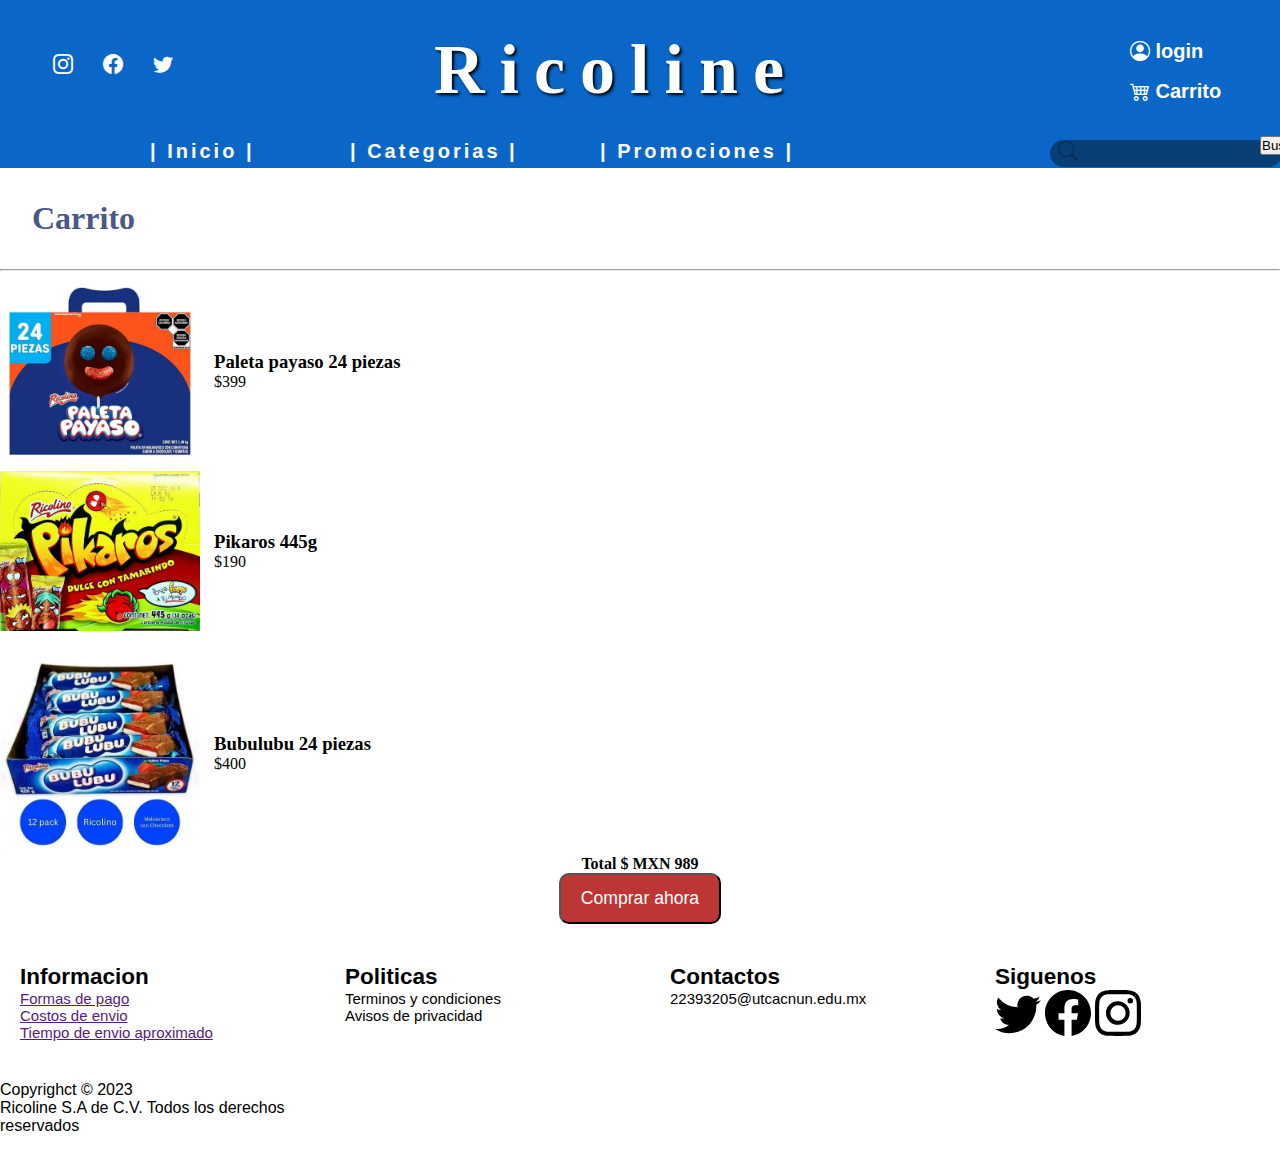
==== carrito.html @ 9cdb84c7 "carrito añadido aun faltan botones" ====
<!DOCTYPE html>
<html lang="es">
<head>
	<meta charset="UTF-8">
	<meta name="viewport" content="width=device-width, initial-scale=1.0">
	<title>Ricoline</title>
	<link rel="stylesheet" href="https://cdn.jsdelivr.net/npm/bootstrap-icons@1.10.5/font/bootstrap-icons.css">
	<link rel="stylesheet" href="css/estilos.css">
	<link href="https://cdn.jsdelivr.net/npm/bootstrap@5.2.3/dist/css/bootstrap.min.css" rel="stylesheet" integrity="sha384-rbsA2VBKQhggwzxH7pPCaAqO46MgnOM80zW1RWuH61DGLwZJEdK2Kadq2F9CUG65" crossorigin="anonymous">
<script src="https://cdn.jsdelivr.net/npm/bootstrap@5.2.3/dist/js/bootstrap.bundle.min.js" integrity="sha384-kenU1KFdBIe4zVF0s0G1M5b4hcpxyD9F7jL+jjXkk+Q2h455rYXK/7HAuoJl+0I4" crossorigin="anonymous"></script>
</head>
<body>
	<header>
		<div class="parte1">
		<div class="RedesSociales">
			<ul>
				<li>
					<a href="https://www.facebook.com/RicolinoOficial/?locale=es_LA" id="fac"><i class="bi bi-facebook"></i></a>
				</li>
				<li>
					<a href="https://twitter.com/ricolinomx?lang=es" id="twi"><i class="bi bi-twitter"></i></a>
				</li>
				<li>
					<a href="https://www.instagram.com/ricolinomx/?hl=es" id="ins"><i class="bi bi-instagram"></i></a>
				</li>
				<li >
					
				</li>
			</ul>
		</div>
		<div class="Nombre">
			<h1 id="nom">Ricoline</h1>
		</div>
		<div class="loginCarr">
			<ul>
				<li>
					<a href="perfil_usuario.html" id="login"><i class="bi bi-person-circle"></i> login</a>
				</li>
				<br>
				<li>
					<a href="carrito.html" id="carrito"><i class="bi bi-cart4"></i> Carrito</a>
				</li>
			</ul>
		</div>
	</div>
	<div class="parte2">
		<div class="menu">
			<ul>
				<li>
					<a href="Index.html" id="ini">|	Inicio	|</a>
				</li>
				
				<li>
					<a href="" id="cat">|	Categorias	|</a>
				</li>
				
				<li>
					<a href="" id="prom">|	Promociones	|</a>
				</li>
			</ul>
		</div>
		<div class="buscar">
			<form class="d-flex" role="search">
				<i class="bi bi-search" id="lupa"></i>
				<input type="search"  placeholder="" id="espacio">
				<button class="btn btn-outline-dark" type="submit" id="boton">Buscar</button>
			</form>
		</div>
	</div>
	</header>

	<div>
        <h1 class="carrito">Carrito</h1>
  
        <hr> 
        <div class="container">
            <img src="img/producto.jpg" alt="Imagen" class="image" width="200">
            <div class="text">
                <h3>Paleta payaso 24 piezas</h3>
                <p>$399</p>
              </div>

              <div class="container">
                <img src="img/producto2.jpg" alt="Imagen 2" class="image" width="200">
                <div class="text">
                    <h3>Pikaros 445g</h3>
                    <p>$190</p>
                </div>
            </div>

            <div class="container">
                <img src="img/producto3.jpg" alt="Imagen 3" class="image" width="200">
                <div class="text">
                    <h3>Bubulubu 24 piezas</h3>
                    <p>$400</p>
                </div>
                
            <div class="contenedor">
                <h4>Total $ MXN 989</h4>
                <button class="buy">Comprar ahora</button>
            </div>

	</div>

	<footer>
		<div>
		
			<div class="info">
				<div class="column">
					<h2>Informacion</h2>
					<p>
						<a href="">Formas de pago</a>
					</p>
					<p>
						<a href="">Costos de envio</a>
					</p>
					<p>
						<a href="">Tiempo de envio aproximado</a>
					</p>
					
				</div>
				<div class="column">
				<h2>Politicas</h2>
				<p>
					<a>Terminos y condiciones</a>
				</p>
					
					<p>
						<a>Avisos de privacidad</a>
					</p>
				</div>
				<div class="column">
				<h2>Contactos</h2>
					<p>22393205@utcacnun.edu.mx</p>
				</div>
				<div class="column">
					<h2>Siguenos</h2>
					
					<svg xmlns="http://www.w3.org/2000/svg" width="46" height="46" fill="currentColor" class="bi bi-twitter" viewBox="0 0 16 16">
						<path d="M5.026 15c6.038 0 9.341-5.003 9.341-9.334 0-.14 0-.282-.006-.422A6.685 6.685 0 0 0 16 3.542a6.658 6.658 0 0 1-1.889.518 3.301 3.301 0 0 0 1.447-1.817 6.533 6.533 0 0 1-2.087.793A3.286 3.286 0 0 0 7.875 6.03a9.325 9.325 0 0 1-6.767-3.429 3.289 3.289 0 0 0 1.018 4.382A3.323 3.323 0 0 1 .64 6.575v.045a3.288 3.288 0 0 0 2.632 3.218 3.203 3.203 0 0 1-.865.115 3.23 3.23 0 0 1-.614-.057 3.283 3.283 0 0 0 3.067 2.277A6.588 6.588 0 0 1 .78 13.58a6.32 6.32 0 0 1-.78-.045A9.344 9.344 0 0 0 5.026 15z"/>
					  </svg>
	
					  <svg xmlns="http://www.w3.org/2000/svg" width="46" height="46" fill="currentColor" class="bi bi-facebook" viewBox="0 0 16 16">
						<path d="M16 8.049c0-4.446-3.582-8.05-8-8.05C3.58 0-.002 3.603-.002 8.05c0 4.017 2.926 7.347 6.75 7.951v-5.625h-2.03V8.05H6.75V6.275c0-2.017 1.195-3.131 3.022-3.131.876 0 1.791.157 1.791.157v1.98h-1.009c-.993 0-1.303.621-1.303 1.258v1.51h2.218l-.354 2.326H9.25V16c3.824-.604 6.75-3.934 6.75-7.951z"/>
					  </svg>
	
					  <svg xmlns="http://www.w3.org/2000/svg" width="46" height="46" fill="currentColor" class="bi bi-instagram" viewBox="0 0 16 16">
						<path d="M8 0C5.829 0 5.556.01 4.703.048 3.85.088 3.269.222 2.76.42a3.917 3.917 0 0 0-1.417.923A3.927 3.927 0 0 0 .42 2.76C.222 3.268.087 3.85.048 4.7.01 5.555 0 5.827 0 8.001c0 2.172.01 2.444.048 3.297.04.852.174 1.433.372 1.942.205.526.478.972.923 1.417.444.445.89.719 1.416.923.51.198 1.09.333 1.942.372C5.555 15.99 5.827 16 8 16s2.444-.01 3.298-.048c.851-.04 1.434-.174 1.943-.372a3.916 3.916 0 0 0 1.416-.923c.445-.445.718-.891.923-1.417.197-.509.332-1.09.372-1.942C15.99 10.445 16 10.173 16 8s-.01-2.445-.048-3.299c-.04-.851-.175-1.433-.372-1.941a3.926 3.926 0 0 0-.923-1.417A3.911 3.911 0 0 0 13.24.42c-.51-.198-1.092-.333-1.943-.372C10.443.01 10.172 0 7.998 0h.003zm-.717 1.442h.718c2.136 0 2.389.007 3.232.046.78.035 1.204.166 1.486.275.373.145.64.319.92.599.28.28.453.546.598.92.11.281.24.705.275 1.485.039.843.047 1.096.047 3.231s-.008 2.389-.047 3.232c-.035.78-.166 1.203-.275 1.485a2.47 2.47 0 0 1-.599.919c-.28.28-.546.453-.92.598-.28.11-.704.24-1.485.276-.843.038-1.096.047-3.232.047s-2.39-.009-3.233-.047c-.78-.036-1.203-.166-1.485-.276a2.478 2.478 0 0 1-.92-.598 2.48 2.48 0 0 1-.6-.92c-.109-.281-.24-.705-.275-1.485-.038-.843-.046-1.096-.046-3.233 0-2.136.008-2.388.046-3.231.036-.78.166-1.204.276-1.486.145-.373.319-.64.599-.92.28-.28.546-.453.92-.598.282-.11.705-.24 1.485-.276.738-.034 1.024-.044 2.515-.045v.002zm4.988 1.328a.96.96 0 1 0 0 1.92.96.96 0 0 0 0-1.92zm-4.27 1.122a4.109 4.109 0 1 0 0 8.217 4.109 4.109 0 0 0 0-8.217zm0 1.441a2.667 2.667 0 1 1 0 5.334 2.667 2.667 0 0 1 0-5.334z"/>
					  </svg>
					  
				</div>
				<div>
					<p>Copyrighct © 2023</p>
			<p>Ricoline S.A de C.V. Todos los derechos reservados </p> 
				</div>
		</div>
	</footer>
	
	  
	  
	
</body>
</html>
---- css/estilos.css ----
*{
    margin: 0%;
    padding: 0%;
}
.parte1 div{
    display:inline-block;
}
header{
    background-color: rgb(10, 103, 199, 100%);
    padding: 30px;
}
.RedesSociales ul li a{
    color: white;
    padding: 3px;
    font-size: 20px; 
}
#fac{
    left: 100px;
    top: 50px;
    position: absolute;
}
#ins{
    left: 50px;
    top: 50px;
    position: absolute;
}
#twi{
    left: 150px;
    top: 50px;
    position: absolute;
}
.RedesSociales ul li{
    list-style: none;
}
.Nombre h1{
    color: white;
    font-family: 'Kalam', cursive;
    /* font-family:'Segoe UI', Tahoma, Geneva, Verdana, sans-serif;*/
    font-size: 70px;
    letter-spacing: 15px;
    text-align: center;
    font-weight:bolder;
    text-shadow: 2px 2px 3px black;
    padding-left: 400px;
    padding-bottom: 10px;
}
.loginCarr ul li a {
    color: white;
    font-size: 20px;
    position: absolute;
    text-decoration: none;
    font-family: 'Segoe UI', Tahoma, Geneva, Verdana, sans-serif;
    font-weight: bold;
}
#login{
    left: 1130px;
    top: 40px;
}
#carrito{
    left: 1130px;
    top: 80px;
}
.loginCarr ul li{
    list-style: none;

}
.menu ul li a{
    color: white;
    font-size: 20px;
    text-decoration: none;
    font-weight: bold;
    font-family: 'Segoe UI', Tahoma, Geneva, Verdana, sans-serif;
}
.parte2 div{
    display: inline-flex;
}
.menu ul li {
    display: inline-flex;
    letter-spacing: 3px;
}
#boton{
    position: absolute;
    left: 1260px;
    top: 136px;
}
#espacio{
    position: absolute;
    left: 1050px;
    top: 140px;
    border-width: 3px;
    border-style: solid;
    border-color: #073767;
    font-size: 110%;
    opacity: 0.85;
    background: #073767;
    color: white;
    cursor: pointer;
    outline: none;
    border-radius: 30px;
}
#lupa{
    position: absolute;
    left: 1058px;
    top: 140px;
    color: black;
    font-weight: bold;
    font-size: 20px;

    
}
#prom{
   position: absolute;
   left: 600px;
   top: 140px; 
}
#cat{
    position: absolute;
    left: 350px;
    top: 140px; 
 }
 #ini{
    position: absolute;
    left: 150px;
    top: 140px; 
 }

 /*Esto es del footer*/

 .info {
    display: grid;
    grid-template-columns: repeat(4, 1fr);
    gap: 20px; 
    font-family: 'Montserrat', sans-serif;
  }
  .column {
    padding: 20px;
    font-size: 15px;
    }
  
    .cuenta {
      font-size: 40px;
      display: flex;
      color: #0A67C7;
      
    }
  
    .datos {
  
  width: 368px;
  height: 34px;
  left: 168px;
  top: 976px;
  
  font-family: 'Inter';
  font-style: normal;
  font-weight: 600;
  font-size: 32px;
  line-height: 39px;

    }

    /*aqui comienza el perfil de usuario*/
.Cuenta {
    color: #4A5788;
    padding: 2rem; 
 }

.detalles {
    padding: 1rem;
}

.datos {
    padding: 1rem;
    
}

.pedido { /*por alguna razon no se aplica el estilo*/
    font-size: 30px;
}

/*este es el carrito de compra*/

.carrito {
    padding: 2rem;
    color: #4A5788;
}

.container { /*estos son los producto (me ayudo chat gtp)*/
    margin-bottom: 20px;
  }

  .image {
    display: inline-block;
    vertical-align: middle;
    margin-right: 10px;
  }

  .text {
    display: inline-block;
    vertical-align: middle;
  }

  .contenedor {
    text-align: center;
  }

.buy {
    background-color:#BC3636;
    color: white;
    padding: 13px 20px;
    border-radius: 10px;
    cursor: pointer;
    font-family: 'Montserrat', sans-serif;
    font-size: 110%;
   
}
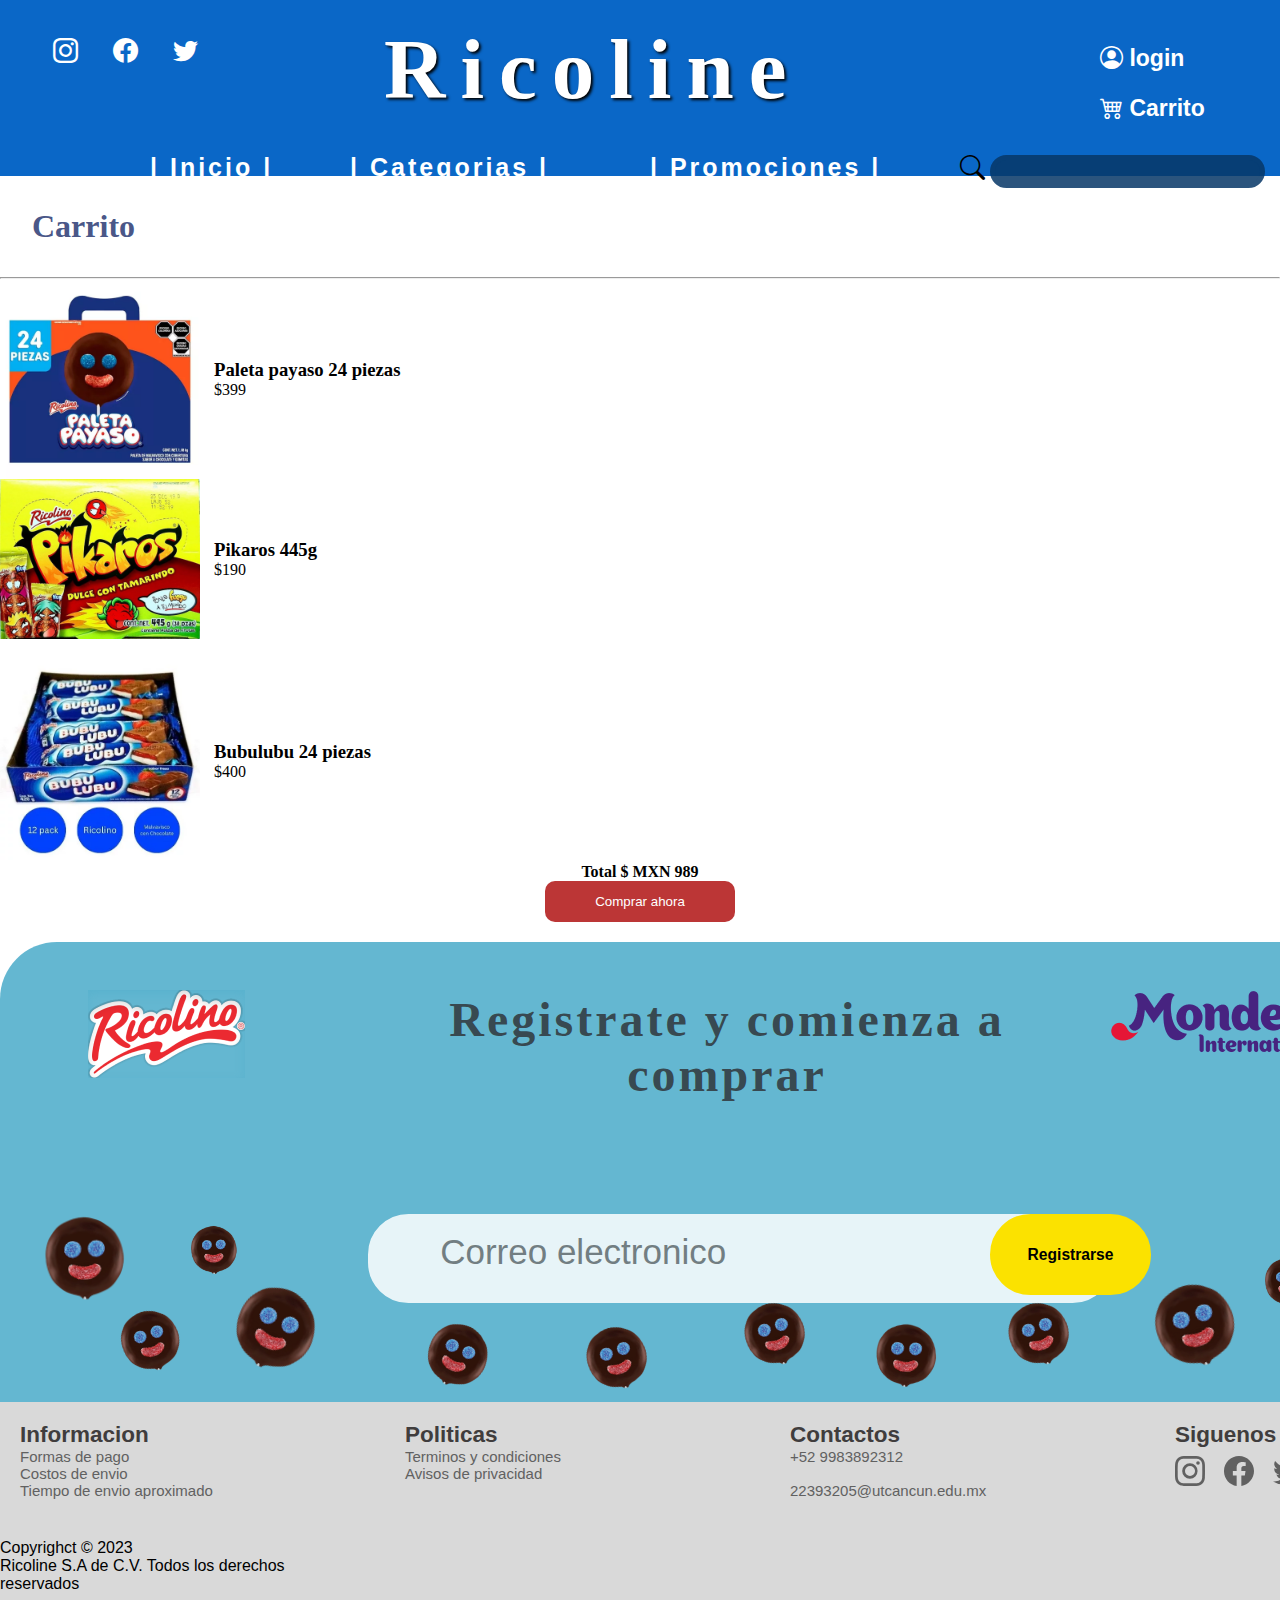
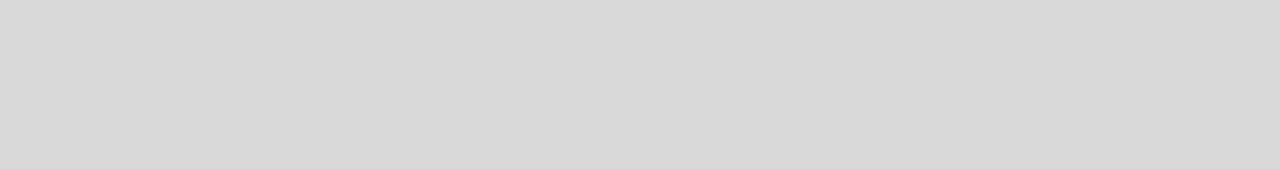
==== commit a15f7b7e: "repuse el css del carrito y añadi el footer" ====
--- a/carrito.html
+++ b/carrito.html
@@ -103,61 +103,143 @@
 	</div>
 
 	<footer>
-		<div>
-		
+		<div class="footer1">
+
+
+
+
+			<form class="row g-3">
+
+				<div class="footer_correo">
+					<label for="inputcorreo" class="visually-hidden"></label>
+					<input type="email" placeholder="       Correo electronico" id="footer_correo">
+
+				</div>
+				<div >
+					<button class="footer_correo_boton" type="submit" class="btn btn-primary mb-3"><h3>Registrarse</h3></button>
+
+				</div>
+			</form>
+
+
+
+
+			<img style="width: 157px; height: 88px; left: 88px; top: 048px; position: absolute; box-shadow: 0px 4px 10px rgba(88.01, 176.97, 205.06, 0.93) inset"
+				src="imagen/image 115.png" />
+
+			<div class="footer_registrate_text">Registrate y comienza a comprar</div>
+
+
+
+			<img style="width: 62.42px; height: 62.42px; left: 111.80px; top: 377.35px; position: absolute; transform: rotate(-16.43deg); transform-origin: 0 0"
+				src="imagen/image 105.png" />
+			<img style="width: 84px; height: 84px; left: 1143px; top: 354.76px; position: absolute; transform: rotate(-16.43deg); transform-origin: 0 0"
+				src="imagen/image 105.png" />
+			<img style="width: 84px; height: 84px; left: 1336.60px; top: 346px; position: absolute; transform: rotate(25.07deg); transform-origin: 0 0"
+				src="imagen/image 105.png" />
+			<img style="width: 62.69px; height: 62.69px; left: 1316.52px; top: 244.86px; position: absolute; transform: rotate(8.30deg); transform-origin: 0 0"
+				src="imagen/image 105.png" />
+			<img style="width: 84px; height: 84px; left: 254.60px; top: 331px; position: absolute; transform: rotate(25.07deg); transform-origin: 0 0"
+				src="imagen/image 105.png" />
+			<!--inicia lo de en medio -->
+			<img style="width: 63.91px; height: 63.91px; left: 442.08px; top: 371px; position: absolute; transform: rotate(25.07deg); transform-origin: 0 0"
+				src="imagen/image 105.png" />
+			<img style="width: 63.91px; height: 63.91px; left: 875.55px; top: 380px; position: absolute; transform: rotate(3.19deg); transform-origin: 0 0"
+				src="imagen/image 105.png" />
+			<img style="width: 63.91px; height: 63.91px; left: 999px; top: 371px; position: absolute; transform: rotate(-17.08deg); transform-origin: 0 0"
+				src="imagen/image 105.png" />
+			<img style="width: 63.91px; height: 63.91px; left: 735px; top: 371px; position: absolute; transform: rotate(-17.08deg); transform-origin: 0 0"
+				src="imagen/image 105.png" />
+			<img class="paletapayaso" style="width: 63.91px; height: 63.91px; left: 577px; top: 395px; position: absolute; transform: rotate(-17.08deg); transform-origin: 0 0"
+				src="imagen/image 105.png" />
+			<!-- termina lo de en medio -->
+			<img class="paletapayaso" style="width: 84px; height: 84px; left: 42px; top: 274.21px; position: absolute; transform: rotate(-0.83deg); transform-origin: 0 0"
+				src="imagen/image 105.png" />
+			<img style="width: 48.60px; height: 48.60px; left: 189px; top: 283.70px; position: absolute; transform: rotate(-0.83deg); transform-origin: 0 0"
+				src="imagen/image 105.png" />
+			<img style="width: 48.60px; height: 48.60px; left: 1263px; top: 315.70px; position: absolute; transform: rotate(-0.83deg); transform-origin: 0 0"
+				src="imagen/image 105.png" />
+			<img style="width: 257px; height: 63px; left: 1110px; top: 048px; position: absolute"
+				src="imagen/image 129.png" />
+
+
+
+
+
+
+
+
+
+
+
+		</div>
+		<div class="footer2">
+
+
 			<div class="info">
 				<div class="column">
-					<h2>Informacion</h2>
-					<p>
-						<a href="">Formas de pago</a>
-					</p>
-					<p>
-						<a href="">Costos de envio</a>
-					</p>
-					<p>
-						<a href="">Tiempo de envio aproximado</a>
-					</p>
-					
-				</div>
-				<div class="column">
-				<h2>Politicas</h2>
+					<h2 style="color: rgb(64, 61, 61); font-weight: bold;">Informacion</h2>
+					<p>
+						<a href="" style="text-decoration: none; color: rgb(97, 97, 97);">Formas de pago</a>
+					</p>
+					<p>
+						<a href="" style="text-decoration: none; color: rgb(97, 97, 97);">Costos de envio</a>
+					</p>
+					<p>
+						<a href="" style="text-decoration: none; color: rgb(97, 97, 97);">Tiempo de envio aproximado</a>
+					</p>
+
+				</div>
+				<div class="column">
+
+				<h2 style="color: rgb(64, 61, 61); font-weight: bold;">Politicas</h2>
 				<p>
-					<a>Terminos y condiciones</a>
+					<a style="text-decoration: none; color: rgb(97, 97, 97);">Terminos y condiciones</a>
 				</p>
 					
-					<p>
-						<a>Avisos de privacidad</a>
-					</p>
-				</div>
-				<div class="column">
-				<h2>Contactos</h2>
-					<p>22393205@utcacnun.edu.mx</p>
-				</div>
-				<div class="column">
-					<h2>Siguenos</h2>
-					
-					<svg xmlns="http://www.w3.org/2000/svg" width="46" height="46" fill="currentColor" class="bi bi-twitter" viewBox="0 0 16 16">
+
+					
+
+
+					<p>
+						<a style="text-decoration: none; color: rgb(97, 97, 97);">Avisos de privacidad</a>
+					</p>
+				</div>
+				<div class="column">
+
+				<h2 style="color: rgb(64, 61, 61); font-weight: bold;">Contactos</h2>
+					<a href="" style="text-decoration: none; color: rgb(97, 97, 97);">+52 9983892312</a>
+					<br>
+					<br>
+					<a href="" style="text-decoration: none; color: rgb(97, 97, 97);">22393205@utcancun.edu.mx</a>
+				</div>
+				<div class="column">
+					<h2 style="color: rgb(64, 61, 61); font-weight: bold;">Siguenos</h2>
+
+					<svg instagram xmlns="http://www.w3.org/2000/svg" width="30" height="46" fill="currentColor" class="bi bi-instagram" viewBox="0 0 16 16" style="color: rgb(97, 97, 97); margin-right: 15px;">
+						<path d="M8 0C5.829 0 5.556.01 4.703.048 3.85.088 3.269.222 2.76.42a3.917 3.917 0 0 0-1.417.923A3.927 3.927 0 0 0 .42 2.76C.222 3.268.087 3.85.048 4.7.01 5.555 0 5.827 0 8.001c0 2.172.01 2.444.048 3.297.04.852.174 1.433.372 1.942.205.526.478.972.923 1.417.444.445.89.719 1.416.923.51.198 1.09.333 1.942.372C5.555 15.99 5.827 16 8 16s2.444-.01 3.298-.048c.851-.04 1.434-.174 1.943-.372a3.916 3.916 0 0 0 1.416-.923c.445-.445.718-.891.923-1.417.197-.509.332-1.09.372-1.942C15.99 10.445 16 10.173 16 8s-.01-2.445-.048-3.299c-.04-.851-.175-1.433-.372-1.941a3.926 3.926 0 0 0-.923-1.417A3.911 3.911 0 0 0 13.24.42c-.51-.198-1.092-.333-1.943-.372C10.443.01 10.172 0 7.998 0h.003zm-.717 1.442h.718c2.136 0 2.389.007 3.232.046.78.035 1.204.166 1.486.275.373.145.64.319.92.599.28.28.453.546.598.92.11.281.24.705.275 1.485.039.843.047 1.096.047 3.231s-.008 2.389-.047 3.232c-.035.78-.166 1.203-.275 1.485a2.47 2.47 0 0 1-.599.919c-.28.28-.546.453-.92.598-.28.11-.704.24-1.485.276-.843.038-1.096.047-3.232.047s-2.39-.009-3.233-.047c-.78-.036-1.203-.166-1.485-.276a2.478 2.478 0 0 1-.92-.598 2.48 2.48 0 0 1-.6-.92c-.109-.281-.24-.705-.275-1.485-.038-.843-.046-1.096-.046-3.233 0-2.136.008-2.388.046-3.231.036-.78.166-1.204.276-1.486.145-.373.319-.64.599-.92.28-.28.546-.453.92-.598.282-.11.705-.24 1.485-.276.738-.034 1.024-.044 2.515-.045v.002zm4.988 1.328a.96.96 0 1 0 0 1.92.96.96 0 0 0 0-1.92zm-4.27 1.122a4.109 4.109 0 1 0 0 8.217 4.109 4.109 0 0 0 0-8.217zm0 1.441a2.667 2.667 0 1 1 0 5.334 2.667 2.667 0 0 1 0-5.334z"/>
+					  </svg>
+					
+					  <svg id="facebook" xmlns="http://www.w3.org/2000/svg" width="30" height="46" fill="currentColor" class="bi bi-facebook" viewBox="0 0 16 16" style="color: rgb(97, 97, 97); margin-right: 15px;">
+						<path d="M16 8.049c0-4.446-3.582-8.05-8-8.05C3.58 0-.002 3.603-.002 8.05c0 4.017 2.926 7.347 6.75 7.951v-5.625h-2.03V8.05H6.75V6.275c0-2.017 1.195-3.131 3.022-3.131.876 0 1.791.157 1.791.157v1.98h-1.009c-.993 0-1.303.621-1.303 1.258v1.51h2.218l-.354 2.326H9.25V16c3.824-.604 6.75-3.934 6.75-7.951z"/>
+					  </svg>
+
+					<svg id="twitter" xmlns="http://www.w3.org/2000/svg" width="30" height="46" fill="currentColor" class="bi bi-twitter" viewBox="0 0 16 16" style="color: rgb(97, 97, 97); margin-right: 15px;">
 						<path d="M5.026 15c6.038 0 9.341-5.003 9.341-9.334 0-.14 0-.282-.006-.422A6.685 6.685 0 0 0 16 3.542a6.658 6.658 0 0 1-1.889.518 3.301 3.301 0 0 0 1.447-1.817 6.533 6.533 0 0 1-2.087.793A3.286 3.286 0 0 0 7.875 6.03a9.325 9.325 0 0 1-6.767-3.429 3.289 3.289 0 0 0 1.018 4.382A3.323 3.323 0 0 1 .64 6.575v.045a3.288 3.288 0 0 0 2.632 3.218 3.203 3.203 0 0 1-.865.115 3.23 3.23 0 0 1-.614-.057 3.283 3.283 0 0 0 3.067 2.277A6.588 6.588 0 0 1 .78 13.58a6.32 6.32 0 0 1-.78-.045A9.344 9.344 0 0 0 5.026 15z"/>
 					  </svg>
-	
-					  <svg xmlns="http://www.w3.org/2000/svg" width="46" height="46" fill="currentColor" class="bi bi-facebook" viewBox="0 0 16 16">
-						<path d="M16 8.049c0-4.446-3.582-8.05-8-8.05C3.58 0-.002 3.603-.002 8.05c0 4.017 2.926 7.347 6.75 7.951v-5.625h-2.03V8.05H6.75V6.275c0-2.017 1.195-3.131 3.022-3.131.876 0 1.791.157 1.791.157v1.98h-1.009c-.993 0-1.303.621-1.303 1.258v1.51h2.218l-.354 2.326H9.25V16c3.824-.604 6.75-3.934 6.75-7.951z"/>
-					  </svg>
-	
-					  <svg xmlns="http://www.w3.org/2000/svg" width="46" height="46" fill="currentColor" class="bi bi-instagram" viewBox="0 0 16 16">
-						<path d="M8 0C5.829 0 5.556.01 4.703.048 3.85.088 3.269.222 2.76.42a3.917 3.917 0 0 0-1.417.923A3.927 3.927 0 0 0 .42 2.76C.222 3.268.087 3.85.048 4.7.01 5.555 0 5.827 0 8.001c0 2.172.01 2.444.048 3.297.04.852.174 1.433.372 1.942.205.526.478.972.923 1.417.444.445.89.719 1.416.923.51.198 1.09.333 1.942.372C5.555 15.99 5.827 16 8 16s2.444-.01 3.298-.048c.851-.04 1.434-.174 1.943-.372a3.916 3.916 0 0 0 1.416-.923c.445-.445.718-.891.923-1.417.197-.509.332-1.09.372-1.942C15.99 10.445 16 10.173 16 8s-.01-2.445-.048-3.299c-.04-.851-.175-1.433-.372-1.941a3.926 3.926 0 0 0-.923-1.417A3.911 3.911 0 0 0 13.24.42c-.51-.198-1.092-.333-1.943-.372C10.443.01 10.172 0 7.998 0h.003zm-.717 1.442h.718c2.136 0 2.389.007 3.232.046.78.035 1.204.166 1.486.275.373.145.64.319.92.599.28.28.453.546.598.92.11.281.24.705.275 1.485.039.843.047 1.096.047 3.231s-.008 2.389-.047 3.232c-.035.78-.166 1.203-.275 1.485a2.47 2.47 0 0 1-.599.919c-.28.28-.546.453-.92.598-.28.11-.704.24-1.485.276-.843.038-1.096.047-3.232.047s-2.39-.009-3.233-.047c-.78-.036-1.203-.166-1.485-.276a2.478 2.478 0 0 1-.92-.598 2.48 2.48 0 0 1-.6-.92c-.109-.281-.24-.705-.275-1.485-.038-.843-.046-1.096-.046-3.233 0-2.136.008-2.388.046-3.231.036-.78.166-1.204.276-1.486.145-.373.319-.64.599-.92.28-.28.546-.453.92-.598.282-.11.705-.24 1.485-.276.738-.034 1.024-.044 2.515-.045v.002zm4.988 1.328a.96.96 0 1 0 0 1.92.96.96 0 0 0 0-1.92zm-4.27 1.122a4.109 4.109 0 1 0 0 8.217 4.109 4.109 0 0 0 0-8.217zm0 1.441a2.667 2.667 0 1 1 0 5.334 2.667 2.667 0 0 1 0-5.334z"/>
-					  </svg>
-					  
-				</div>
+
+					
+				</div>
+				<img  style="width: 191px; height: 74px; position: absolute;top: 240px;left: 1280px"  src="imagen/Captura-de-Pantalla-2020-05-18-a-las-10.47 1.png" />
 				<div>
+
 					<p>Copyrighct © 2023</p>
-			<p>Ricoline S.A de C.V. Todos los derechos reservados </p> 
-				</div>
-		</div>
+					<p>Ricoline S.A de C.V. Todos los derechos reservados </p>
+				</div>
+			</div>
 	</footer>
-	
-	  
-	  
+
+
 	
 </body>
 </html>--- a/css/estilos.css
+++ b/css/estilos.css
@@ -12,21 +12,22 @@
 .RedesSociales ul li a{
     color: white;
     padding: 3px;
-    font-size: 20px; 
+    margin-top: -25px; 
+    font-size: 25px;
 }
 #fac{
-    left: 100px;
-    top: 50px;
+    left: 110px;
+    top: 60px;
     position: absolute;
 }
 #ins{
     left: 50px;
-    top: 50px;
+    top: 60px;
     position: absolute;
 }
 #twi{
-    left: 150px;
-    top: 50px;
+    left: 170px;
+    top: 60px;
     position: absolute;
 }
 .RedesSociales ul li{
@@ -36,29 +37,33 @@
     color: white;
     font-family: 'Kalam', cursive;
     /* font-family:'Segoe UI', Tahoma, Geneva, Verdana, sans-serif;*/
-    font-size: 70px;
+    font-size: 85px;
     letter-spacing: 15px;
     text-align: center;
     font-weight:bolder;
     text-shadow: 2px 2px 3px black;
-    padding-left: 400px;
+    padding-left: 350px;
     padding-bottom: 10px;
+    margin-top: -10px;
 }
 .loginCarr ul li a {
     color: white;
-    font-size: 20px;
+    font-size: 10px;
     position: absolute;
     text-decoration: none;
     font-family: 'Segoe UI', Tahoma, Geneva, Verdana, sans-serif;
     font-weight: bold;
 }
 #login{
-    left: 1130px;
-    top: 40px;
+    left: 1100px;
+    top: 60px;
+    font-size: 23px;
+    margin-top: -15px;
 }
 #carrito{
-    left: 1130px;
-    top: 80px;
+    left: 1100px;
+    top: 95px;
+    font-size: 23px;
 }
 .loginCarr ul li{
     list-style: none;
@@ -80,61 +85,75 @@
 }
 #boton{
     position: absolute;
-    left: 1260px;
+    left: 1400px;
     top: 136px;
 }
 #espacio{
     position: absolute;
-    left: 1050px;
-    top: 140px;
-    border-width: 3px;
+    left: 990px;
+    top: 155px;
+
+     
+    border-width: 5px;
     border-style: solid;
     border-color: #073767;
-    font-size: 110%;
+    font-size: 20px;
     opacity: 0.85;
     background: #073767;
     color: white;
-    cursor: pointer;
     outline: none;
     border-radius: 30px;
 }
 #lupa{
     position: absolute;
-    left: 1058px;
-    top: 140px;
+    left: 960px;
+    top: 155px;
     color: black;
     font-weight: bold;
-    font-size: 20px;
-
-    
-}
+    font-size: 25px;
+}
+    
+
 #prom{
    position: absolute;
-   left: 600px;
+   left: 650px;
    top: 140px; 
+   font-size: 25px;
+   margin-top: 13px;
 }
 #cat{
     position: absolute;
     left: 350px;
     top: 140px; 
+    font-size: 25px;
+    margin-top: 13px;
  }
  #ini{
     position: absolute;
     left: 150px;
     top: 140px; 
+    font-size: 25px;
+    margin-top: 13px;
  }
+ 
+
 
  /*Esto es del footer*/
 
+ footer{
+    background-color: rgb(217, 217, 217);
+}
  .info {
     display: grid;
     grid-template-columns: repeat(4, 1fr);
     gap: 20px; 
-    font-family: 'Montserrat', sans-serif;
+    font-family: 'Segoe UI', Tahoma, Geneva, Verdana, sans-serif;
+    text-decoration: none;
   }
   .column {
     padding: 20px;
     font-size: 15px;
+    
     }
   
     .cuenta {
@@ -151,7 +170,7 @@
   left: 168px;
   top: 976px;
   
-  font-family: 'Inter';
+  font-family: 'Segoe UI', Tahoma, Geneva, Verdana, sans-serif;
   font-style: normal;
   font-weight: 600;
   font-size: 32px;
@@ -177,15 +196,28 @@
 .pedido { /*por alguna razon no se aplica el estilo*/
     font-size: 30px;
 }
-
-/*este es el carrito de compra*/
-
+/* #image105 {
+
+    position: absolute;
+    width: 84px;
+    height: 84px;
+    left: 500px;
+    top: 3978.21px;
+    
+    background: url(image105.png); 
+    transform: rotate(-0.83deg);
+    font-size: 100px;
+    
+} */
+
+
+/*carrito*/
 .carrito {
-    padding: 2rem;
     color: #4A5788;
-}
-
-.container { /*estos son los producto (me ayudo chat gtp)*/
+    padding: 2rem; 
+ }
+
+.container {
     margin-bottom: 20px;
   }
 
@@ -200,17 +232,108 @@
     vertical-align: middle;
   }
 
-  .contenedor {
+.contenedor {
     text-align: center;
-  }
+
+}
 
 .buy {
-    background-color:#BC3636;
-    color: white;
-    padding: 13px 20px;
+    background-color: #BC3636;
+    color: white;
+    border: none;
+    padding: 13px 50px;
     border-radius: 10px;
     cursor: pointer;
     font-family: 'Montserrat', sans-serif;
-    font-size: 110%;
+    font-size: 110%;
+}
+/*footer2*/
+
+.footer1{
    
-}+    width: 1520px; height: 503px;
+    /* margin-bottom: 10px; */
+     /* left: 0px; top: 2958px; */
+     position: absolute; 
+     background: rgba(88.01, 176.97, 205.06, 0.93);
+     border-radius: 57px;
+    padding: 30px;
+}
+.footer2{
+    position: absolute;
+    margin-top: 460px;
+    width: 1520px; 
+    height: 367px;
+     background: #D9D9D9;
+     
+}
+.paletapayaso{
+    background-image: url("imagen\image 105.png");
+    background-size: cover;
+}
+
+#footer_correo{
+    left: 23.3%;
+    position: absolute;
+    top: 272px;
+    height: 81px;
+    width: 737px;
+    border-width: 4px;
+    border-style: solid;
+    border-color: white;
+    font-size: 100%;
+    opacity: 0.85;
+    background: white;
+    color: rgb(4, 4, 4);
+    cursor: pointer;
+    outline: none;
+    border-radius: 40.5px;
+
+}
+.footer_correo_boton{
+     position: absolute;
+    /*color: green;*/
+    left: 990px;
+    top: 272px;  
+    width: 161px;
+     height: 81px; 
+     background: #FBE200; 
+     border-radius: 40.50px;
+     border-style: solid;
+     border-color: #FBE200;
+}
+.inputEmail{
+    opacity: 1;
+
+
+}
+
+.footer_registrate_text{
+    
+     width: 570px;
+    height: 112px; 
+    font-family: 'Kalam', cursive;
+   
+    font-size: 70px;
+    letter-spacing: 3px;
+    left: 442px; 
+    top: 050px; 
+    position: absolute; 
+    text-align: center; 
+    color: rgba(39.31, 30.79, 30.79, 0.74); 
+    font-size: 48px; 
+    font-family: Coiny; 
+    font-weight: 400;
+    word-wrap: break-word;
+   
+    font-weight: bold;
+    
+    
+     
+       
+}
+
+#footer_correo::placeholder {
+    font-size: 35px; /* Cambia el tamaño del texto del placeholder */
+  }
+  
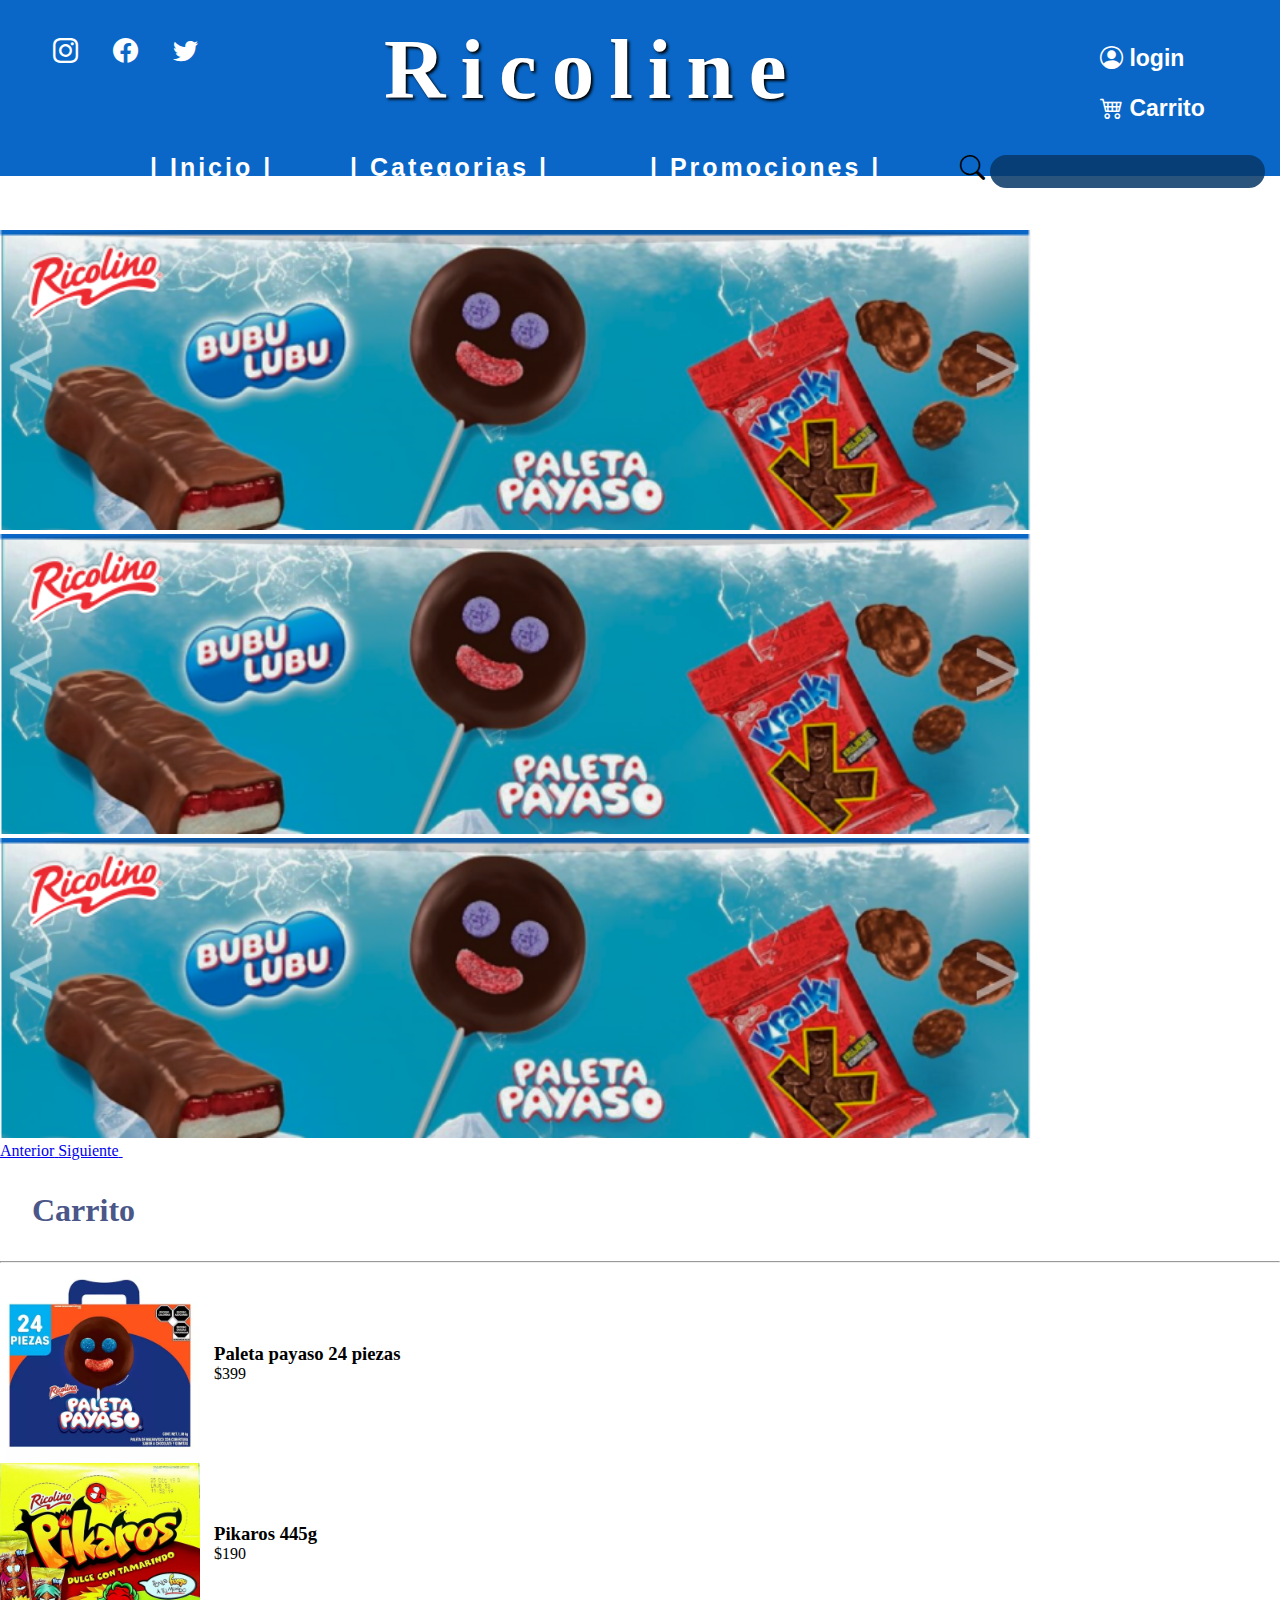
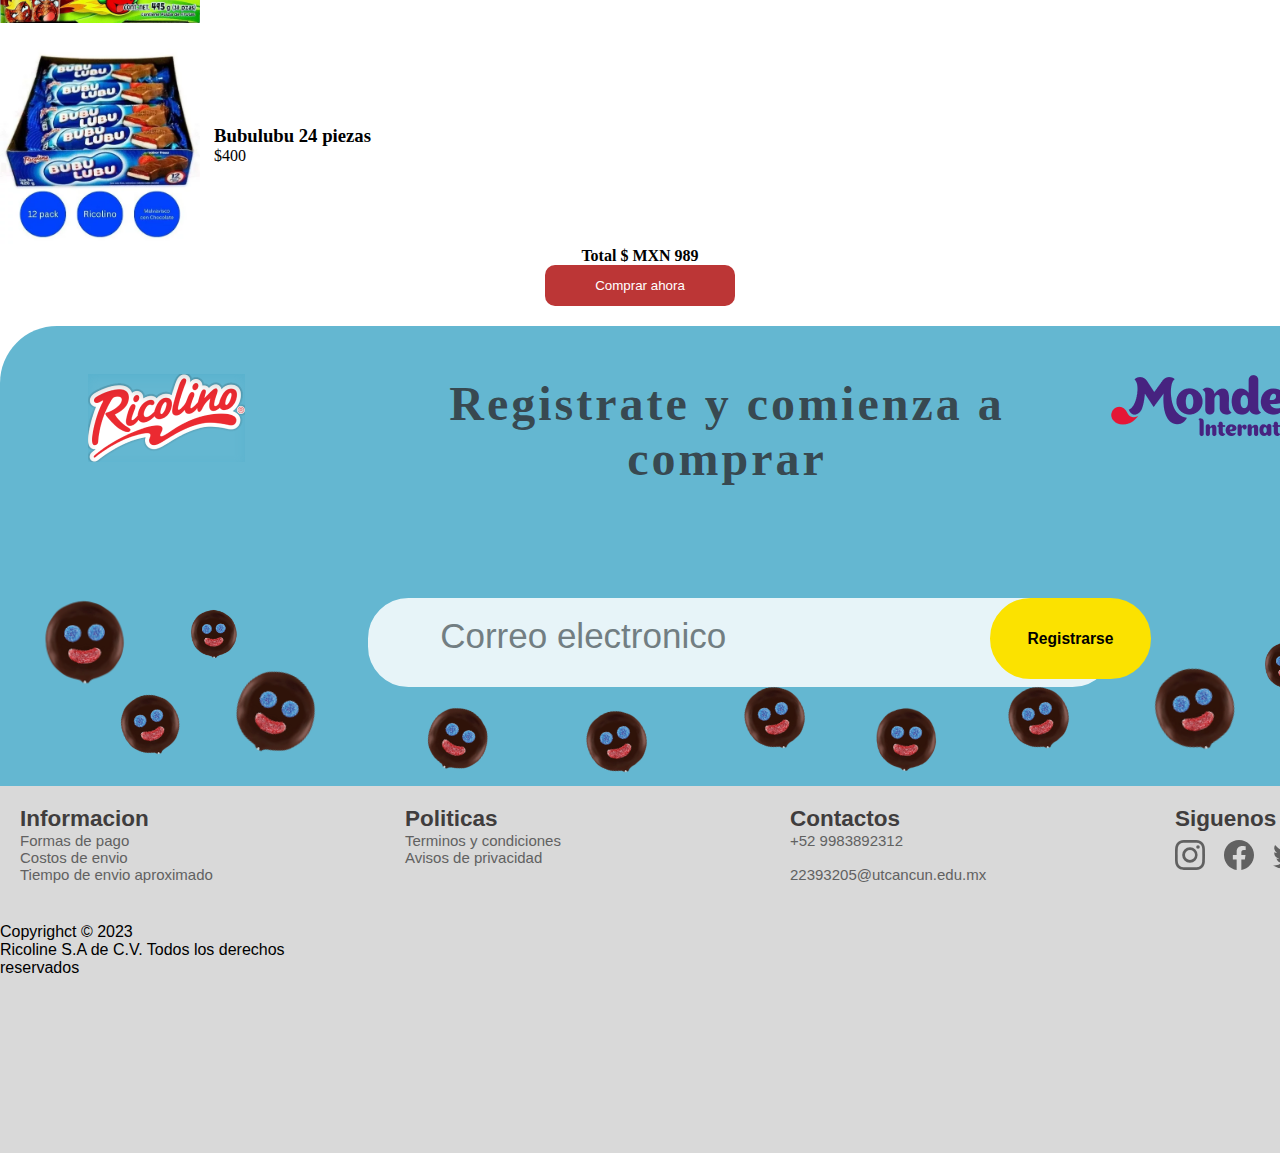
==== commit cd23769d: "se agrego el slider con boostrap" ====
--- a/carrito.html
+++ b/carrito.html
@@ -69,6 +69,34 @@
 	</div>
 	</header>
 
+	<div id="carouselExampleIndicators" class="carousel slide" data-bs-ride="carousel">
+		<ol class="carousel-indicators">
+		  <li data-bs-target="#carouselExampleIndicators" data-bs-slide-to="0" class="active"></li>
+		  <li data-bs-target="#carouselExampleIndicators" data-bs-slide-to="1"></li>
+		  <li data-bs-target="#carouselExampleIndicators" data-bs-slide-to="2"></li>
+		</ol>
+		<div class="carousel-inner">
+		  <div class="carousel-item active">
+			<img src="img/imagen1.jpg" class="d-block w-100" alt="Imagen 1">
+		  </div>
+		  <div class="carousel-item">
+			<img src="img/imagen1.jpg" class="d-block w-100" alt="Imagen 2">
+		  </div>
+		  <div class="carousel-item">
+			<img src="img/imagen1.jpg" class="d-block w-100" alt="Imagen 3">
+		  </div>
+		</div>
+		<a class="carousel-control-prev" href="#carouselExampleIndicators" role="button" data-bs-slide="prev">
+		  <span class="carousel-control-prev-icon" aria-hidden="true"></span>
+		  <span class="visually-hidden">Anterior</span>
+		</a>
+		<a class="carousel-control-next" href="#carouselExampleIndicators" role="button" data-bs-slide="next">
+		  <span class="carousel-control-next-icon" aria-hidden="true"></span>
+		  <span class="visually-hidden">Siguiente</span>
+		</a>
+	  </div>
+
+
 	<div>
         <h1 class="carrito">Carrito</h1>
   
--- a/css/estilos.css
+++ b/css/estilos.css
@@ -136,7 +136,12 @@
     margin-top: 13px;
  }
  
-
+/*slider*/
+
+.carousel-item img {
+    height: 300px; /* Ajusta la altura de las imágenes según tu preferencia */
+    object-fit: cover;
+  }
 
  /*Esto es del footer*/
 
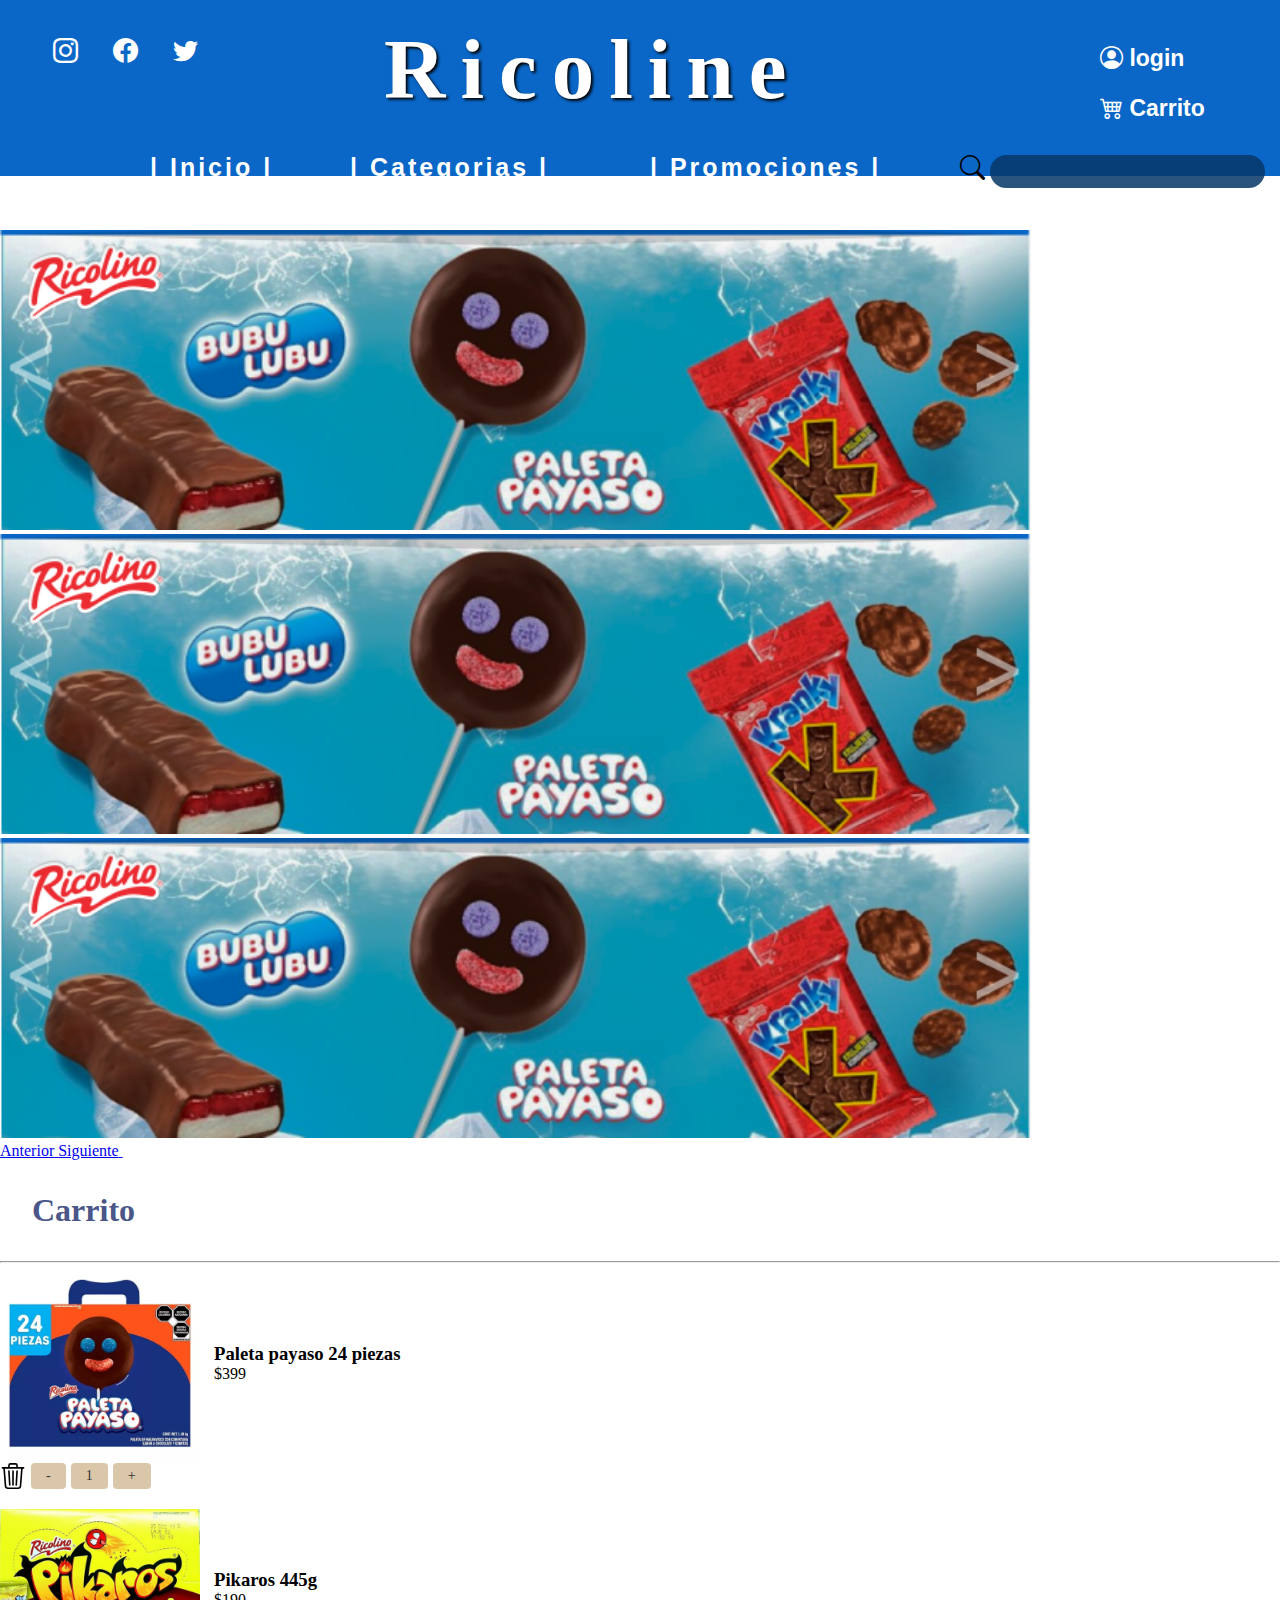
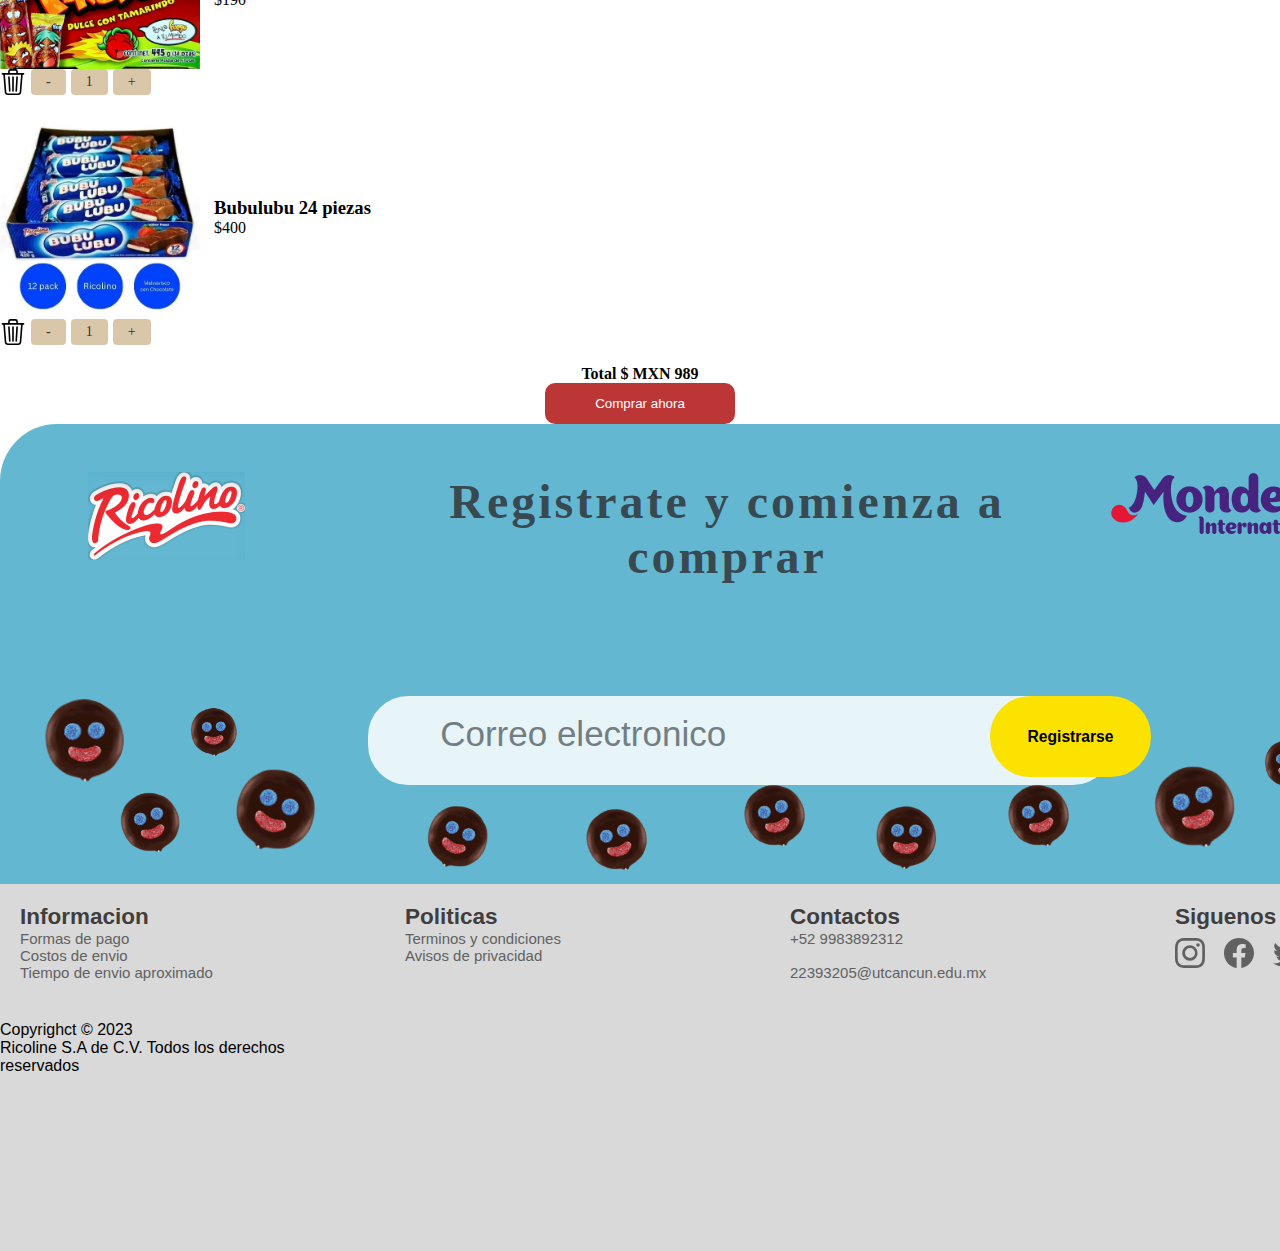
==== commit 5993e74b: "se agregaron botones al carrito y se cambiaron cosas" ====
--- a/carrito.html
+++ b/carrito.html
@@ -104,9 +104,16 @@
         <div class="container">
             <img src="img/producto.jpg" alt="Imagen" class="image" width="200">
             <div class="text">
-                <h3>Paleta payaso 24 piezas</h3>
+                <h3>Paleta payaso 24 piezas</h3> 
                 <p>$399</p>
-              </div>
+			</div>
+			<div class="button-container">
+				<svg xmlns="http://www.w3.org/2000/svg" width="26" height="26" fill="currentColor" class="bi bi-trash3" viewBox="0 0 16 16">
+					<path d="M6.5 1h3a.5.5 0 0 1 .5.5v1H6v-1a.5.5 0 0 1 .5-.5ZM11 2.5v-1A1.5 1.5 0 0 0 9.5 0h-3A1.5 1.5 0 0 0 5 1.5v1H2.506a.58.58 0 0 0-.01 0H1.5a.5.5 0 0 0 0 1h.538l.853 10.66A2 2 0 0 0 4.885 16h6.23a2 2 0 0 0 1.994-1.84l.853-10.66h.538a.5.5 0 0 0 0-1h-.995a.59.59 0 0 0-.01 0H11Zm1.958 1-.846 10.58a1 1 0 0 1-.997.92h-6.23a1 1 0 0 1-.997-.92L3.042 3.5h9.916Zm-7.487 1a.5.5 0 0 1 .528.47l.5 8.5a.5.5 0 0 1-.998.06L5 5.03a.5.5 0 0 1 .47-.53Zm5.058 0a.5.5 0 0 1 .47.53l-.5 8.5a.5.5 0 1 1-.998-.06l.5-8.5a.5.5 0 0 1 .528-.47ZM8 4.5a.5.5 0 0 1 .5.5v8.5a.5.5 0 0 1-1 0V5a.5.5 0 0 1 .5-.5Z"/>
+				  </svg> <a href="#" class="button1">-</a> <a href="#" class="button1">1</a> <a href="#" class="button1">+</a>
+			  </div>
+		  </div>
+		
 
               <div class="container">
                 <img src="img/producto2.jpg" alt="Imagen 2" class="image" width="200">
@@ -114,6 +121,11 @@
                     <h3>Pikaros 445g</h3>
                     <p>$190</p>
                 </div>
+				<div class="button-container">
+					<svg xmlns="http://www.w3.org/2000/svg" width="26" height="26" fill="currentColor" class="bi bi-trash3" viewBox="0 0 16 16">
+						<path d="M6.5 1h3a.5.5 0 0 1 .5.5v1H6v-1a.5.5 0 0 1 .5-.5ZM11 2.5v-1A1.5 1.5 0 0 0 9.5 0h-3A1.5 1.5 0 0 0 5 1.5v1H2.506a.58.58 0 0 0-.01 0H1.5a.5.5 0 0 0 0 1h.538l.853 10.66A2 2 0 0 0 4.885 16h6.23a2 2 0 0 0 1.994-1.84l.853-10.66h.538a.5.5 0 0 0 0-1h-.995a.59.59 0 0 0-.01 0H11Zm1.958 1-.846 10.58a1 1 0 0 1-.997.92h-6.23a1 1 0 0 1-.997-.92L3.042 3.5h9.916Zm-7.487 1a.5.5 0 0 1 .528.47l.5 8.5a.5.5 0 0 1-.998.06L5 5.03a.5.5 0 0 1 .47-.53Zm5.058 0a.5.5 0 0 1 .47.53l-.5 8.5a.5.5 0 1 1-.998-.06l.5-8.5a.5.5 0 0 1 .528-.47ZM8 4.5a.5.5 0 0 1 .5.5v8.5a.5.5 0 0 1-1 0V5a.5.5 0 0 1 .5-.5Z"/>
+					  </svg> <a href="#" class="button1">-</a> <a href="#" class="button1">1</a> <a href="#" class="button1">+</a>
+				  </div>
             </div>
 
             <div class="container">
@@ -121,6 +133,12 @@
                 <div class="text">
                     <h3>Bubulubu 24 piezas</h3>
                     <p>$400</p>
+					</div>
+					<div class="button-container">
+						<svg xmlns="http://www.w3.org/2000/svg" width="26" height="26" fill="currentColor" class="bi bi-trash3" viewBox="0 0 16 16">
+							<path d="M6.5 1h3a.5.5 0 0 1 .5.5v1H6v-1a.5.5 0 0 1 .5-.5ZM11 2.5v-1A1.5 1.5 0 0 0 9.5 0h-3A1.5 1.5 0 0 0 5 1.5v1H2.506a.58.58 0 0 0-.01 0H1.5a.5.5 0 0 0 0 1h.538l.853 10.66A2 2 0 0 0 4.885 16h6.23a2 2 0 0 0 1.994-1.84l.853-10.66h.538a.5.5 0 0 0 0-1h-.995a.59.59 0 0 0-.01 0H11Zm1.958 1-.846 10.58a1 1 0 0 1-.997.92h-6.23a1 1 0 0 1-.997-.92L3.042 3.5h9.916Zm-7.487 1a.5.5 0 0 1 .528.47l.5 8.5a.5.5 0 0 1-.998.06L5 5.03a.5.5 0 0 1 .47-.53Zm5.058 0a.5.5 0 0 1 .47.53l-.5 8.5a.5.5 0 1 1-.998-.06l.5-8.5a.5.5 0 0 1 .528-.47ZM8 4.5a.5.5 0 0 1 .5.5v8.5a.5.5 0 0 1-1 0V5a.5.5 0 0 1 .5-.5Z"/>
+						  </svg> <a href="#" class="button1">-</a> <a href="#" class="button1">1</a> <a href="#" class="button1">+</a>
+					  </div>
                 </div>
                 
             <div class="contenedor">
--- a/css/estilos.css
+++ b/css/estilos.css
@@ -198,8 +198,17 @@
     
 }
 
-.pedido { /*por alguna razon no se aplica el estilo*/
+.color {
+    color: #665858;
+}
+
+#padding {
+    padding: 30px;
+}
+
+.pedidos { /*por alguna razon no se aplica el estilo*/
     font-size: 30px;
+    
 }
 /* #image105 {
 
@@ -252,6 +261,23 @@
     font-family: 'Montserrat', sans-serif;
     font-size: 110%;
 }
+
+.button-container {
+ 
+    display: flex;
+    align-items: center;
+  }
+
+  .button1 {
+    margin-left: 5px;
+    padding: 5px 15px;
+    background-color: #DAC7AA;
+    border: none;
+    border-radius: 4px;
+    text-decoration: none;
+    color: #333;
+    font-size: 14px;
+  }
 /*footer2*/
 
 .footer1{
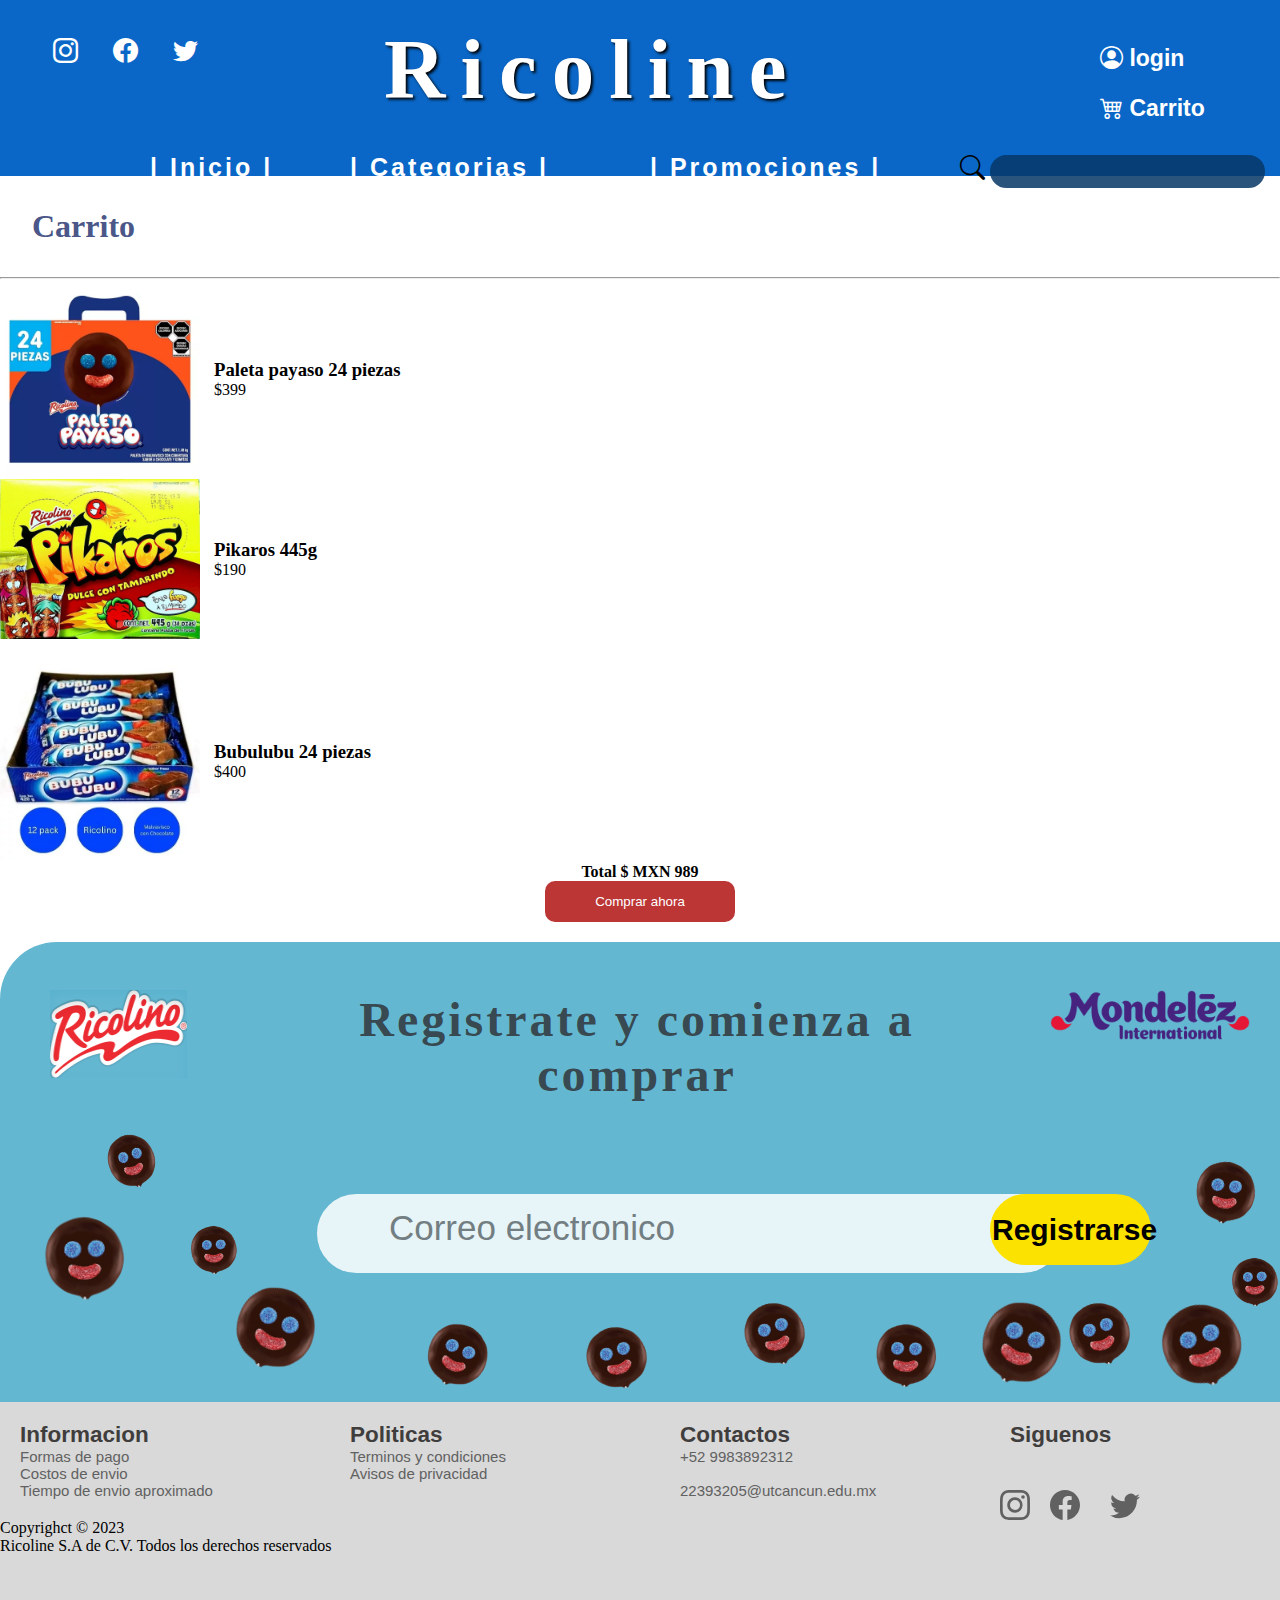
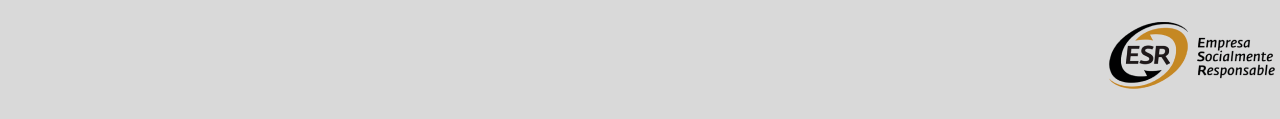
==== commit 3222545a: "Karen: Se agrego seccion categoria y se modifico el fooder" ====
--- a/carrito.html
+++ b/carrito.html
@@ -51,7 +51,7 @@
 				</li>
 				
 				<li>
-					<a href="" id="cat">|	Categorias	|</a>
+					<a href="categorias.html" id="cat">|	Categorias	|</a>
 				</li>
 				
 				<li>
@@ -63,39 +63,10 @@
 			<form class="d-flex" role="search">
 				<i class="bi bi-search" id="lupa"></i>
 				<input type="search"  placeholder="" id="espacio">
-				<button class="btn btn-outline-dark" type="submit" id="boton">Buscar</button>
 			</form>
 		</div>
 	</div>
 	</header>
-
-	<div id="carouselExampleIndicators" class="carousel slide" data-bs-ride="carousel">
-		<ol class="carousel-indicators">
-		  <li data-bs-target="#carouselExampleIndicators" data-bs-slide-to="0" class="active"></li>
-		  <li data-bs-target="#carouselExampleIndicators" data-bs-slide-to="1"></li>
-		  <li data-bs-target="#carouselExampleIndicators" data-bs-slide-to="2"></li>
-		</ol>
-		<div class="carousel-inner">
-		  <div class="carousel-item active">
-			<img src="img/imagen1.jpg" class="d-block w-100" alt="Imagen 1">
-		  </div>
-		  <div class="carousel-item">
-			<img src="img/imagen1.jpg" class="d-block w-100" alt="Imagen 2">
-		  </div>
-		  <div class="carousel-item">
-			<img src="img/imagen1.jpg" class="d-block w-100" alt="Imagen 3">
-		  </div>
-		</div>
-		<a class="carousel-control-prev" href="#carouselExampleIndicators" role="button" data-bs-slide="prev">
-		  <span class="carousel-control-prev-icon" aria-hidden="true"></span>
-		  <span class="visually-hidden">Anterior</span>
-		</a>
-		<a class="carousel-control-next" href="#carouselExampleIndicators" role="button" data-bs-slide="next">
-		  <span class="carousel-control-next-icon" aria-hidden="true"></span>
-		  <span class="visually-hidden">Siguiente</span>
-		</a>
-	  </div>
-
 
 	<div>
         <h1 class="carrito">Carrito</h1>
@@ -104,16 +75,9 @@
         <div class="container">
             <img src="img/producto.jpg" alt="Imagen" class="image" width="200">
             <div class="text">
-                <h3>Paleta payaso 24 piezas</h3> 
+                <h3>Paleta payaso 24 piezas</h3>
                 <p>$399</p>
-			</div>
-			<div class="button-container">
-				<svg xmlns="http://www.w3.org/2000/svg" width="26" height="26" fill="currentColor" class="bi bi-trash3" viewBox="0 0 16 16">
-					<path d="M6.5 1h3a.5.5 0 0 1 .5.5v1H6v-1a.5.5 0 0 1 .5-.5ZM11 2.5v-1A1.5 1.5 0 0 0 9.5 0h-3A1.5 1.5 0 0 0 5 1.5v1H2.506a.58.58 0 0 0-.01 0H1.5a.5.5 0 0 0 0 1h.538l.853 10.66A2 2 0 0 0 4.885 16h6.23a2 2 0 0 0 1.994-1.84l.853-10.66h.538a.5.5 0 0 0 0-1h-.995a.59.59 0 0 0-.01 0H11Zm1.958 1-.846 10.58a1 1 0 0 1-.997.92h-6.23a1 1 0 0 1-.997-.92L3.042 3.5h9.916Zm-7.487 1a.5.5 0 0 1 .528.47l.5 8.5a.5.5 0 0 1-.998.06L5 5.03a.5.5 0 0 1 .47-.53Zm5.058 0a.5.5 0 0 1 .47.53l-.5 8.5a.5.5 0 1 1-.998-.06l.5-8.5a.5.5 0 0 1 .528-.47ZM8 4.5a.5.5 0 0 1 .5.5v8.5a.5.5 0 0 1-1 0V5a.5.5 0 0 1 .5-.5Z"/>
-				  </svg> <a href="#" class="button1">-</a> <a href="#" class="button1">1</a> <a href="#" class="button1">+</a>
-			  </div>
-		  </div>
-		
+              </div>
 
               <div class="container">
                 <img src="img/producto2.jpg" alt="Imagen 2" class="image" width="200">
@@ -121,11 +85,6 @@
                     <h3>Pikaros 445g</h3>
                     <p>$190</p>
                 </div>
-				<div class="button-container">
-					<svg xmlns="http://www.w3.org/2000/svg" width="26" height="26" fill="currentColor" class="bi bi-trash3" viewBox="0 0 16 16">
-						<path d="M6.5 1h3a.5.5 0 0 1 .5.5v1H6v-1a.5.5 0 0 1 .5-.5ZM11 2.5v-1A1.5 1.5 0 0 0 9.5 0h-3A1.5 1.5 0 0 0 5 1.5v1H2.506a.58.58 0 0 0-.01 0H1.5a.5.5 0 0 0 0 1h.538l.853 10.66A2 2 0 0 0 4.885 16h6.23a2 2 0 0 0 1.994-1.84l.853-10.66h.538a.5.5 0 0 0 0-1h-.995a.59.59 0 0 0-.01 0H11Zm1.958 1-.846 10.58a1 1 0 0 1-.997.92h-6.23a1 1 0 0 1-.997-.92L3.042 3.5h9.916Zm-7.487 1a.5.5 0 0 1 .528.47l.5 8.5a.5.5 0 0 1-.998.06L5 5.03a.5.5 0 0 1 .47-.53Zm5.058 0a.5.5 0 0 1 .47.53l-.5 8.5a.5.5 0 1 1-.998-.06l.5-8.5a.5.5 0 0 1 .528-.47ZM8 4.5a.5.5 0 0 1 .5.5v8.5a.5.5 0 0 1-1 0V5a.5.5 0 0 1 .5-.5Z"/>
-					  </svg> <a href="#" class="button1">-</a> <a href="#" class="button1">1</a> <a href="#" class="button1">+</a>
-				  </div>
             </div>
 
             <div class="container">
@@ -133,12 +92,6 @@
                 <div class="text">
                     <h3>Bubulubu 24 piezas</h3>
                     <p>$400</p>
-					</div>
-					<div class="button-container">
-						<svg xmlns="http://www.w3.org/2000/svg" width="26" height="26" fill="currentColor" class="bi bi-trash3" viewBox="0 0 16 16">
-							<path d="M6.5 1h3a.5.5 0 0 1 .5.5v1H6v-1a.5.5 0 0 1 .5-.5ZM11 2.5v-1A1.5 1.5 0 0 0 9.5 0h-3A1.5 1.5 0 0 0 5 1.5v1H2.506a.58.58 0 0 0-.01 0H1.5a.5.5 0 0 0 0 1h.538l.853 10.66A2 2 0 0 0 4.885 16h6.23a2 2 0 0 0 1.994-1.84l.853-10.66h.538a.5.5 0 0 0 0-1h-.995a.59.59 0 0 0-.01 0H11Zm1.958 1-.846 10.58a1 1 0 0 1-.997.92h-6.23a1 1 0 0 1-.997-.92L3.042 3.5h9.916Zm-7.487 1a.5.5 0 0 1 .528.47l.5 8.5a.5.5 0 0 1-.998.06L5 5.03a.5.5 0 0 1 .47-.53Zm5.058 0a.5.5 0 0 1 .47.53l-.5 8.5a.5.5 0 1 1-.998-.06l.5-8.5a.5.5 0 0 1 .528-.47ZM8 4.5a.5.5 0 0 1 .5.5v8.5a.5.5 0 0 1-1 0V5a.5.5 0 0 1 .5-.5Z"/>
-						  </svg> <a href="#" class="button1">-</a> <a href="#" class="button1">1</a> <a href="#" class="button1">+</a>
-					  </div>
                 </div>
                 
             <div class="contenedor">
@@ -162,7 +115,7 @@
 
 				</div>
 				<div >
-					<button class="footer_correo_boton" type="submit" class="btn btn-primary mb-3"><h3>Registrarse</h3></button>
+					<button class="footer_correo_boton" type="submit" class="btn btn-primary mb-3"><h3 style="font-size: 30px;">Registrarse</h3></button>
 
 				</div>
 			</form>
@@ -170,20 +123,20 @@
 
 
 
-			<img style="width: 157px; height: 88px; left: 88px; top: 048px; position: absolute; box-shadow: 0px 4px 10px rgba(88.01, 176.97, 205.06, 0.93) inset"
+			<img style="width: 137px; height: 88px; left: 50px; top: 048px; position: absolute; box-shadow: 0px 4px 10px rgba(88.01, 176.97, 205.06, 0.93) inset"
 				src="imagen/image 115.png" />
 
 			<div class="footer_registrate_text">Registrate y comienza a comprar</div>
 
 
 
-			<img style="width: 62.42px; height: 62.42px; left: 111.80px; top: 377.35px; position: absolute; transform: rotate(-16.43deg); transform-origin: 0 0"
-				src="imagen/image 105.png" />
-			<img style="width: 84px; height: 84px; left: 1143px; top: 354.76px; position: absolute; transform: rotate(-16.43deg); transform-origin: 0 0"
-				src="imagen/image 105.png" />
-			<img style="width: 84px; height: 84px; left: 1336.60px; top: 346px; position: absolute; transform: rotate(25.07deg); transform-origin: 0 0"
-				src="imagen/image 105.png" />
-			<img style="width: 62.69px; height: 62.69px; left: 1316.52px; top: 244.86px; position: absolute; transform: rotate(8.30deg); transform-origin: 0 0"
+			<img style="width: 50px; height: 55px; left: 100px; top: 200px; position: absolute; transform: rotate(-16.43deg); transform-origin: 0 0"
+				src="imagen/image 105.png" />
+			<img style="width: 84px; height: 84px; left: 1150px; top: 374.76px; position: absolute; transform: rotate(-16.43deg); transform-origin: 0 0"
+				src="imagen/image 105.png" />
+			<img style="width: 84px; height: 84px; left: 1000.60px; top: 346px; position: absolute; transform: rotate(25.07deg); transform-origin: 0 0"
+				src="imagen/image 105.png" />
+			<img style="width: 62.69px; height: 62.69px; left: 1199px; top: 214.86px; position: absolute; transform: rotate(8.30deg); transform-origin: 0 0"
 				src="imagen/image 105.png" />
 			<img style="width: 84px; height: 84px; left: 254.60px; top: 331px; position: absolute; transform: rotate(25.07deg); transform-origin: 0 0"
 				src="imagen/image 105.png" />
@@ -192,7 +145,7 @@
 				src="imagen/image 105.png" />
 			<img style="width: 63.91px; height: 63.91px; left: 875.55px; top: 380px; position: absolute; transform: rotate(3.19deg); transform-origin: 0 0"
 				src="imagen/image 105.png" />
-			<img style="width: 63.91px; height: 63.91px; left: 999px; top: 371px; position: absolute; transform: rotate(-17.08deg); transform-origin: 0 0"
+			<img style="width: 63.91px; height: 63.91px; left: 1060px; top: 371px; position: absolute; transform: rotate(-17.08deg); transform-origin: 0 0"
 				src="imagen/image 105.png" />
 			<img style="width: 63.91px; height: 63.91px; left: 735px; top: 371px; position: absolute; transform: rotate(-17.08deg); transform-origin: 0 0"
 				src="imagen/image 105.png" />
@@ -203,9 +156,9 @@
 				src="imagen/image 105.png" />
 			<img style="width: 48.60px; height: 48.60px; left: 189px; top: 283.70px; position: absolute; transform: rotate(-0.83deg); transform-origin: 0 0"
 				src="imagen/image 105.png" />
-			<img style="width: 48.60px; height: 48.60px; left: 1263px; top: 315.70px; position: absolute; transform: rotate(-0.83deg); transform-origin: 0 0"
-				src="imagen/image 105.png" />
-			<img style="width: 257px; height: 63px; left: 1110px; top: 048px; position: absolute"
+			<img style="width: 48.60px; height: 48.60px; left: 1230px; top: 315.70px; position: absolute; transform: rotate(-0.83deg); transform-origin: 0 0"
+				src="imagen/image 105.png" />
+			<img style="width: 200px; height: 50px; left: 1050px; top: 048px; position: absolute"
 				src="imagen/image 129.png" />
 
 
@@ -259,24 +212,24 @@
 					<br>
 					<a href="" style="text-decoration: none; color: rgb(97, 97, 97);">22393205@utcancun.edu.mx</a>
 				</div>
-				<div class="column">
+				<a class="column">
 					<h2 style="color: rgb(64, 61, 61); font-weight: bold;">Siguenos</h2>
 
-					<svg instagram xmlns="http://www.w3.org/2000/svg" width="30" height="46" fill="currentColor" class="bi bi-instagram" viewBox="0 0 16 16" style="color: rgb(97, 97, 97); margin-right: 15px;">
+					<a href="https://www.instagram.com/ricolinomx/?hl=es" style="position: absolute; left: 1000px; top: 80px; text-decoration: none;"><svg instagram xmlns="http://www.w3.org/2000/svg" width="30" height="46" fill="currentColor" class="bi bi-instagram" viewBox="0 0 16 16" style="color: rgb(97, 97, 97); margin-right: 15px;">
 						<path d="M8 0C5.829 0 5.556.01 4.703.048 3.85.088 3.269.222 2.76.42a3.917 3.917 0 0 0-1.417.923A3.927 3.927 0 0 0 .42 2.76C.222 3.268.087 3.85.048 4.7.01 5.555 0 5.827 0 8.001c0 2.172.01 2.444.048 3.297.04.852.174 1.433.372 1.942.205.526.478.972.923 1.417.444.445.89.719 1.416.923.51.198 1.09.333 1.942.372C5.555 15.99 5.827 16 8 16s2.444-.01 3.298-.048c.851-.04 1.434-.174 1.943-.372a3.916 3.916 0 0 0 1.416-.923c.445-.445.718-.891.923-1.417.197-.509.332-1.09.372-1.942C15.99 10.445 16 10.173 16 8s-.01-2.445-.048-3.299c-.04-.851-.175-1.433-.372-1.941a3.926 3.926 0 0 0-.923-1.417A3.911 3.911 0 0 0 13.24.42c-.51-.198-1.092-.333-1.943-.372C10.443.01 10.172 0 7.998 0h.003zm-.717 1.442h.718c2.136 0 2.389.007 3.232.046.78.035 1.204.166 1.486.275.373.145.64.319.92.599.28.28.453.546.598.92.11.281.24.705.275 1.485.039.843.047 1.096.047 3.231s-.008 2.389-.047 3.232c-.035.78-.166 1.203-.275 1.485a2.47 2.47 0 0 1-.599.919c-.28.28-.546.453-.92.598-.28.11-.704.24-1.485.276-.843.038-1.096.047-3.232.047s-2.39-.009-3.233-.047c-.78-.036-1.203-.166-1.485-.276a2.478 2.478 0 0 1-.92-.598 2.48 2.48 0 0 1-.6-.92c-.109-.281-.24-.705-.275-1.485-.038-.843-.046-1.096-.046-3.233 0-2.136.008-2.388.046-3.231.036-.78.166-1.204.276-1.486.145-.373.319-.64.599-.92.28-.28.546-.453.92-.598.282-.11.705-.24 1.485-.276.738-.034 1.024-.044 2.515-.045v.002zm4.988 1.328a.96.96 0 1 0 0 1.92.96.96 0 0 0 0-1.92zm-4.27 1.122a4.109 4.109 0 1 0 0 8.217 4.109 4.109 0 0 0 0-8.217zm0 1.441a2.667 2.667 0 1 1 0 5.334 2.667 2.667 0 0 1 0-5.334z"/>
-					  </svg>
-					
-					  <svg id="facebook" xmlns="http://www.w3.org/2000/svg" width="30" height="46" fill="currentColor" class="bi bi-facebook" viewBox="0 0 16 16" style="color: rgb(97, 97, 97); margin-right: 15px;">
+					  </svg></a>
+					
+					  <a href="https://www.facebook.com/RicolinoOficial/?locale=es_LA" style="position: absolute; left: 1050px; top: 80px; text-decoration: none;"><svg id="facebook" xmlns="http://www.w3.org/2000/svg" width="30" height="46" fill="currentColor" class="bi bi-facebook" viewBox="0 0 16 16" style="color: rgb(97, 97, 97); margin-right: 15px;">
 						<path d="M16 8.049c0-4.446-3.582-8.05-8-8.05C3.58 0-.002 3.603-.002 8.05c0 4.017 2.926 7.347 6.75 7.951v-5.625h-2.03V8.05H6.75V6.275c0-2.017 1.195-3.131 3.022-3.131.876 0 1.791.157 1.791.157v1.98h-1.009c-.993 0-1.303.621-1.303 1.258v1.51h2.218l-.354 2.326H9.25V16c3.824-.604 6.75-3.934 6.75-7.951z"/>
-					  </svg>
-
-					<svg id="twitter" xmlns="http://www.w3.org/2000/svg" width="30" height="46" fill="currentColor" class="bi bi-twitter" viewBox="0 0 16 16" style="color: rgb(97, 97, 97); margin-right: 15px;">
+					  </svg></a>
+
+					  <a href="https://twitter.com/ricolinomx?lang=es" style="position: absolute; left: 1110px; top: 80px; text-decoration: none;"><svg id="twitter" xmlns="http://www.w3.org/2000/svg" width="30" height="46" fill="currentColor" class="bi bi-twitter" viewBox="0 0 16 16" style="color: rgb(97, 97, 97); margin-right: 15px;">
 						<path d="M5.026 15c6.038 0 9.341-5.003 9.341-9.334 0-.14 0-.282-.006-.422A6.685 6.685 0 0 0 16 3.542a6.658 6.658 0 0 1-1.889.518 3.301 3.301 0 0 0 1.447-1.817 6.533 6.533 0 0 1-2.087.793A3.286 3.286 0 0 0 7.875 6.03a9.325 9.325 0 0 1-6.767-3.429 3.289 3.289 0 0 0 1.018 4.382A3.323 3.323 0 0 1 .64 6.575v.045a3.288 3.288 0 0 0 2.632 3.218 3.203 3.203 0 0 1-.865.115 3.23 3.23 0 0 1-.614-.057 3.283 3.283 0 0 0 3.067 2.277A6.588 6.588 0 0 1 .78 13.58a6.32 6.32 0 0 1-.78-.045A9.344 9.344 0 0 0 5.026 15z"/>
-					  </svg>
-
-					
-				</div>
-				<img  style="width: 191px; height: 74px; position: absolute;top: 240px;left: 1280px"  src="imagen/Captura-de-Pantalla-2020-05-18-a-las-10.47 1.png" />
+					  </svg></a>
+
+					
+				</div>
+				<img  style="width: 191px; height: 74px; position: absolute;top: 220px;left: 1100px"  src="imagen/Captura-de-Pantalla-2020-05-18-a-las-10.47 1.png" />
 				<div>
 
 					<p>Copyrighct © 2023</p>
--- a/css/estilos.css
+++ b/css/estilos.css
@@ -136,12 +136,7 @@
     margin-top: 13px;
  }
  
-/*slider*/
-
-.carousel-item img {
-    height: 300px; /* Ajusta la altura de las imágenes según tu preferencia */
-    object-fit: cover;
-  }
+
 
  /*Esto es del footer*/
 
@@ -158,6 +153,7 @@
   .column {
     padding: 20px;
     font-size: 15px;
+    text-decoration: none;
     
     }
   
@@ -198,17 +194,8 @@
     
 }
 
-.color {
-    color: #665858;
-}
-
-#padding {
-    padding: 30px;
-}
-
-.pedidos { /*por alguna razon no se aplica el estilo*/
+.pedido { /*por alguna razon no se aplica el estilo*/
     font-size: 30px;
-    
 }
 /* #image105 {
 
@@ -259,30 +246,13 @@
     border-radius: 10px;
     cursor: pointer;
     font-family: 'Montserrat', sans-serif;
-    font-size: 110%;
-}
-
-.button-container {
- 
-    display: flex;
-    align-items: center;
-  }
-
-  .button1 {
-    margin-left: 5px;
-    padding: 5px 15px;
-    background-color: #DAC7AA;
-    border: none;
-    border-radius: 4px;
-    text-decoration: none;
-    color: #333;
-    font-size: 14px;
-  }
+    font-size: 110px;
+}
 /*footer2*/
 
 .footer1{
    
-    width: 1520px; height: 503px;
+    width: 1300px; height: 503px;
     /* margin-bottom: 10px; */
      /* left: 0px; top: 2958px; */
      position: absolute; 
@@ -293,26 +263,22 @@
 .footer2{
     position: absolute;
     margin-top: 460px;
-    width: 1520px; 
-    height: 367px;
+    width: 1300px; 
+    height: 317px;
      background: #D9D9D9;
      
 }
-.paletapayaso{
-    background-image: url("imagen\image 105.png");
-    background-size: cover;
-}
 
 #footer_correo{
     left: 23.3%;
     position: absolute;
-    top: 272px;
-    height: 81px;
+    top: 252px;
+    height: 71px;
     width: 737px;
     border-width: 4px;
     border-style: solid;
     border-color: white;
-    font-size: 100%;
+    font-size: 20px;
     opacity: 0.85;
     background: white;
     color: rgb(4, 4, 4);
@@ -325,9 +291,9 @@
      position: absolute;
     /*color: green;*/
     left: 990px;
-    top: 272px;  
+    top: 252px;  
     width: 161px;
-     height: 81px; 
+     height: 71px; 
      background: #FBE200; 
      border-radius: 40.50px;
      border-style: solid;
@@ -347,7 +313,7 @@
    
     font-size: 70px;
     letter-spacing: 3px;
-    left: 442px; 
+    left: 352px; 
     top: 050px; 
     position: absolute; 
     text-align: center; 
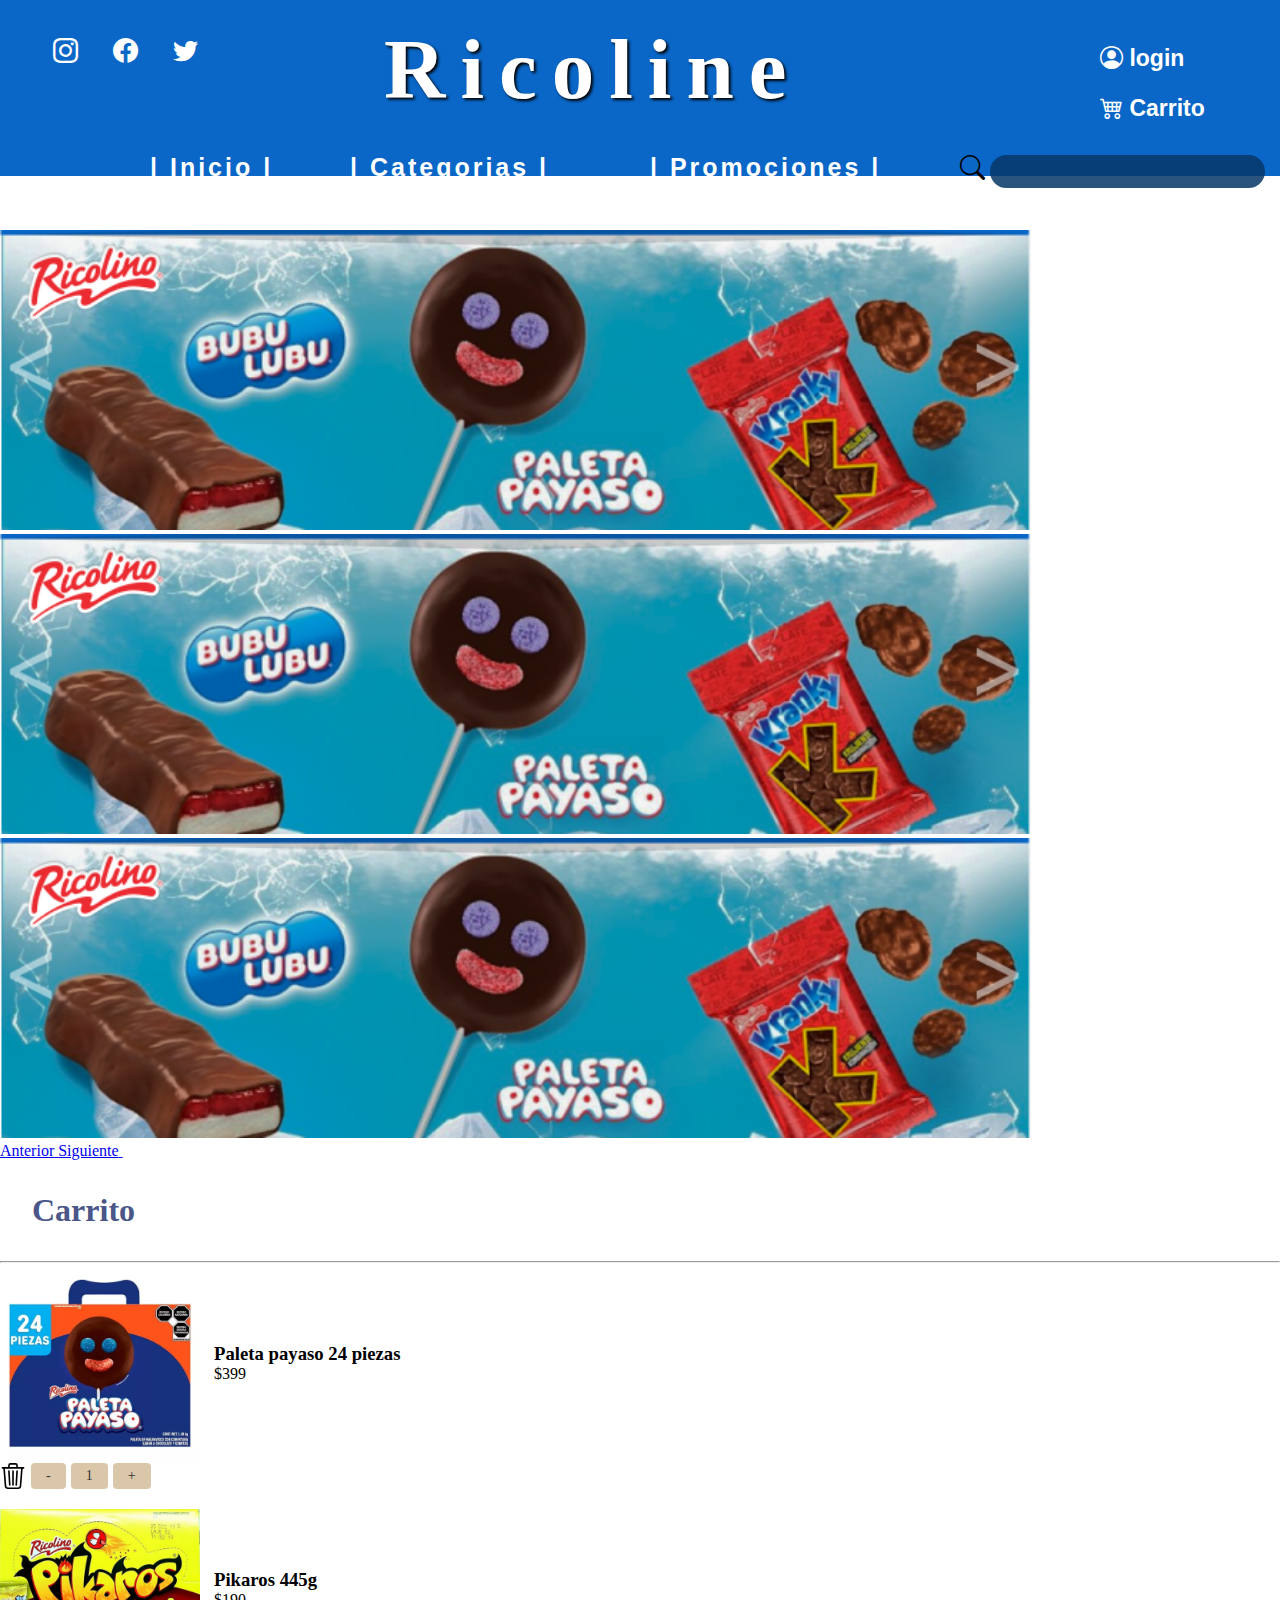
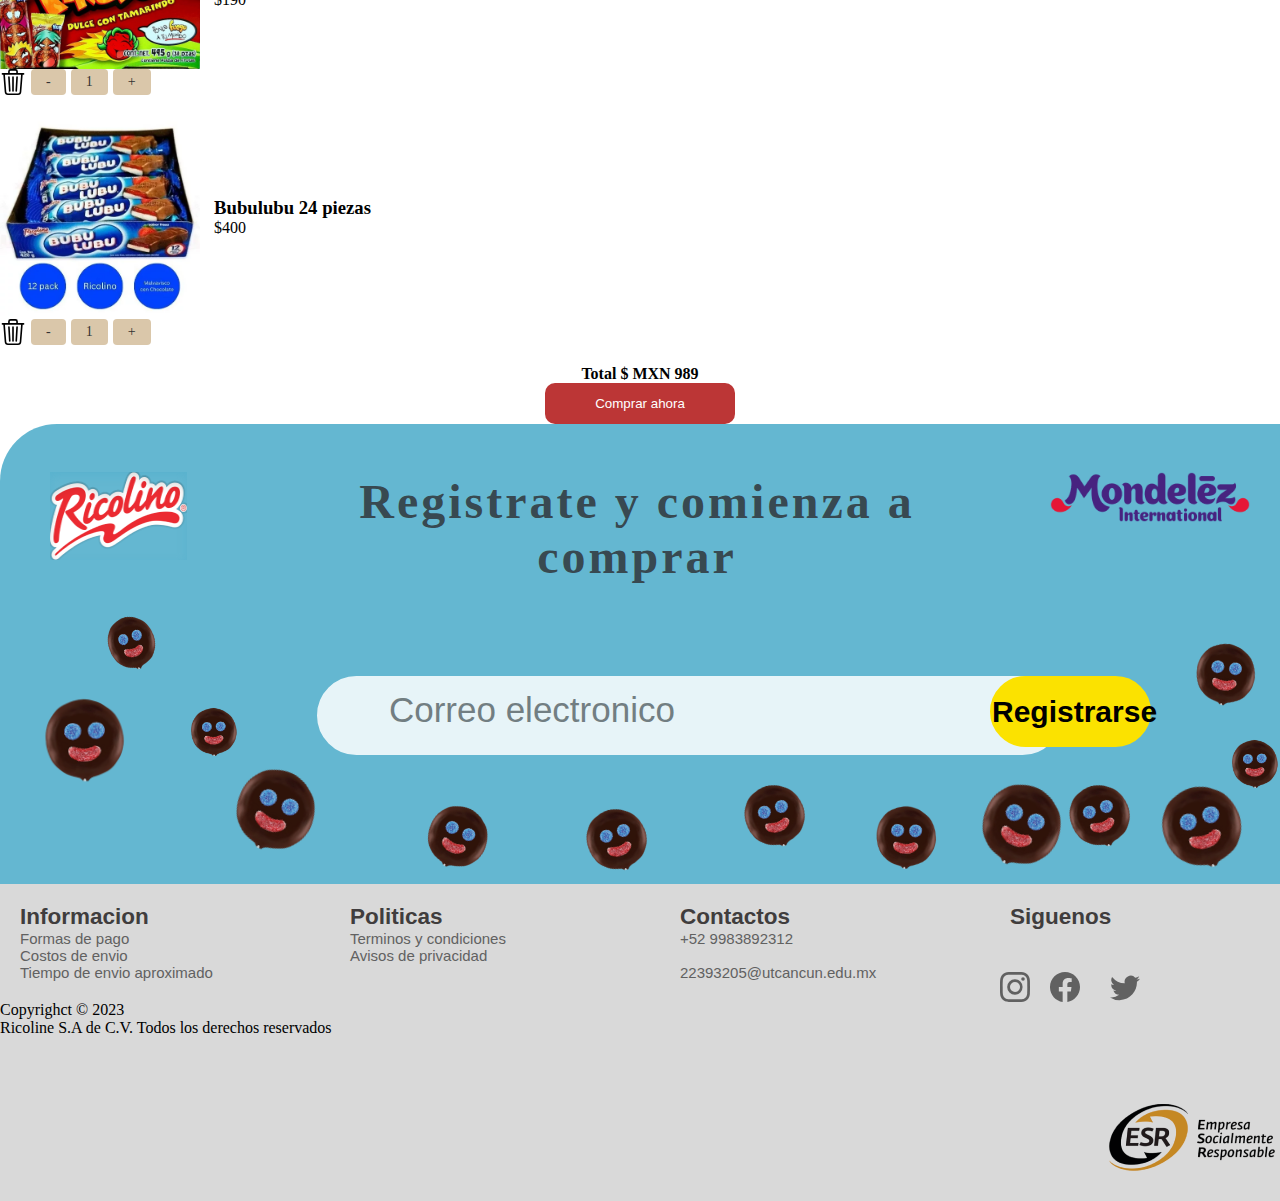
==== commit bed75fed: "Merge branch 'develop' of https://github.com/Karen-Hoil/Integradora-proyect into develop" ====
--- a/carrito.html
+++ b/carrito.html
@@ -68,6 +68,34 @@
 	</div>
 	</header>
 
+	<div id="carouselExampleIndicators" class="carousel slide" data-bs-ride="carousel">
+		<ol class="carousel-indicators">
+		  <li data-bs-target="#carouselExampleIndicators" data-bs-slide-to="0" class="active"></li>
+		  <li data-bs-target="#carouselExampleIndicators" data-bs-slide-to="1"></li>
+		  <li data-bs-target="#carouselExampleIndicators" data-bs-slide-to="2"></li>
+		</ol>
+		<div class="carousel-inner">
+		  <div class="carousel-item active">
+			<img src="img/imagen1.jpg" class="d-block w-100" alt="Imagen 1">
+		  </div>
+		  <div class="carousel-item">
+			<img src="img/imagen1.jpg" class="d-block w-100" alt="Imagen 2">
+		  </div>
+		  <div class="carousel-item">
+			<img src="img/imagen1.jpg" class="d-block w-100" alt="Imagen 3">
+		  </div>
+		</div>
+		<a class="carousel-control-prev" href="#carouselExampleIndicators" role="button" data-bs-slide="prev">
+		  <span class="carousel-control-prev-icon" aria-hidden="true"></span>
+		  <span class="visually-hidden">Anterior</span>
+		</a>
+		<a class="carousel-control-next" href="#carouselExampleIndicators" role="button" data-bs-slide="next">
+		  <span class="carousel-control-next-icon" aria-hidden="true"></span>
+		  <span class="visually-hidden">Siguiente</span>
+		</a>
+	  </div>
+
+
 	<div>
         <h1 class="carrito">Carrito</h1>
   
@@ -75,9 +103,16 @@
         <div class="container">
             <img src="img/producto.jpg" alt="Imagen" class="image" width="200">
             <div class="text">
-                <h3>Paleta payaso 24 piezas</h3>
+                <h3>Paleta payaso 24 piezas</h3> 
                 <p>$399</p>
-              </div>
+			</div>
+			<div class="button-container">
+				<svg xmlns="http://www.w3.org/2000/svg" width="26" height="26" fill="currentColor" class="bi bi-trash3" viewBox="0 0 16 16">
+					<path d="M6.5 1h3a.5.5 0 0 1 .5.5v1H6v-1a.5.5 0 0 1 .5-.5ZM11 2.5v-1A1.5 1.5 0 0 0 9.5 0h-3A1.5 1.5 0 0 0 5 1.5v1H2.506a.58.58 0 0 0-.01 0H1.5a.5.5 0 0 0 0 1h.538l.853 10.66A2 2 0 0 0 4.885 16h6.23a2 2 0 0 0 1.994-1.84l.853-10.66h.538a.5.5 0 0 0 0-1h-.995a.59.59 0 0 0-.01 0H11Zm1.958 1-.846 10.58a1 1 0 0 1-.997.92h-6.23a1 1 0 0 1-.997-.92L3.042 3.5h9.916Zm-7.487 1a.5.5 0 0 1 .528.47l.5 8.5a.5.5 0 0 1-.998.06L5 5.03a.5.5 0 0 1 .47-.53Zm5.058 0a.5.5 0 0 1 .47.53l-.5 8.5a.5.5 0 1 1-.998-.06l.5-8.5a.5.5 0 0 1 .528-.47ZM8 4.5a.5.5 0 0 1 .5.5v8.5a.5.5 0 0 1-1 0V5a.5.5 0 0 1 .5-.5Z"/>
+				  </svg> <a href="#" class="button1">-</a> <a href="#" class="button1">1</a> <a href="#" class="button1">+</a>
+			  </div>
+		  </div>
+		
 
               <div class="container">
                 <img src="img/producto2.jpg" alt="Imagen 2" class="image" width="200">
@@ -85,6 +120,11 @@
                     <h3>Pikaros 445g</h3>
                     <p>$190</p>
                 </div>
+				<div class="button-container">
+					<svg xmlns="http://www.w3.org/2000/svg" width="26" height="26" fill="currentColor" class="bi bi-trash3" viewBox="0 0 16 16">
+						<path d="M6.5 1h3a.5.5 0 0 1 .5.5v1H6v-1a.5.5 0 0 1 .5-.5ZM11 2.5v-1A1.5 1.5 0 0 0 9.5 0h-3A1.5 1.5 0 0 0 5 1.5v1H2.506a.58.58 0 0 0-.01 0H1.5a.5.5 0 0 0 0 1h.538l.853 10.66A2 2 0 0 0 4.885 16h6.23a2 2 0 0 0 1.994-1.84l.853-10.66h.538a.5.5 0 0 0 0-1h-.995a.59.59 0 0 0-.01 0H11Zm1.958 1-.846 10.58a1 1 0 0 1-.997.92h-6.23a1 1 0 0 1-.997-.92L3.042 3.5h9.916Zm-7.487 1a.5.5 0 0 1 .528.47l.5 8.5a.5.5 0 0 1-.998.06L5 5.03a.5.5 0 0 1 .47-.53Zm5.058 0a.5.5 0 0 1 .47.53l-.5 8.5a.5.5 0 1 1-.998-.06l.5-8.5a.5.5 0 0 1 .528-.47ZM8 4.5a.5.5 0 0 1 .5.5v8.5a.5.5 0 0 1-1 0V5a.5.5 0 0 1 .5-.5Z"/>
+					  </svg> <a href="#" class="button1">-</a> <a href="#" class="button1">1</a> <a href="#" class="button1">+</a>
+				  </div>
             </div>
 
             <div class="container">
@@ -92,6 +132,12 @@
                 <div class="text">
                     <h3>Bubulubu 24 piezas</h3>
                     <p>$400</p>
+					</div>
+					<div class="button-container">
+						<svg xmlns="http://www.w3.org/2000/svg" width="26" height="26" fill="currentColor" class="bi bi-trash3" viewBox="0 0 16 16">
+							<path d="M6.5 1h3a.5.5 0 0 1 .5.5v1H6v-1a.5.5 0 0 1 .5-.5ZM11 2.5v-1A1.5 1.5 0 0 0 9.5 0h-3A1.5 1.5 0 0 0 5 1.5v1H2.506a.58.58 0 0 0-.01 0H1.5a.5.5 0 0 0 0 1h.538l.853 10.66A2 2 0 0 0 4.885 16h6.23a2 2 0 0 0 1.994-1.84l.853-10.66h.538a.5.5 0 0 0 0-1h-.995a.59.59 0 0 0-.01 0H11Zm1.958 1-.846 10.58a1 1 0 0 1-.997.92h-6.23a1 1 0 0 1-.997-.92L3.042 3.5h9.916Zm-7.487 1a.5.5 0 0 1 .528.47l.5 8.5a.5.5 0 0 1-.998.06L5 5.03a.5.5 0 0 1 .47-.53Zm5.058 0a.5.5 0 0 1 .47.53l-.5 8.5a.5.5 0 1 1-.998-.06l.5-8.5a.5.5 0 0 1 .528-.47ZM8 4.5a.5.5 0 0 1 .5.5v8.5a.5.5 0 0 1-1 0V5a.5.5 0 0 1 .5-.5Z"/>
+						  </svg> <a href="#" class="button1">-</a> <a href="#" class="button1">1</a> <a href="#" class="button1">+</a>
+					  </div>
                 </div>
                 
             <div class="contenedor">
--- a/css/estilos.css
+++ b/css/estilos.css
@@ -136,7 +136,12 @@
     margin-top: 13px;
  }
  
-
+/*slider*/
+
+.carousel-item img {
+    height: 300px; /* Ajusta la altura de las imágenes según tu preferencia */
+    object-fit: cover;
+  }
 
  /*Esto es del footer*/
 
@@ -194,8 +199,22 @@
     
 }
 
-.pedido { /*por alguna razon no se aplica el estilo*/
+.color {
+    color: #665858;
+}
+
+#padding {
+    padding: 30px;
+}
+
+.pedidos { /*por alguna razon no se aplica el estilo*/
     font-size: 30px;
+    
+}
+
+.cuenta-container {
+    padding: 50px;
+    font-size: 20px;
 }
 /* #image105 {
 
@@ -248,6 +267,23 @@
     font-family: 'Montserrat', sans-serif;
     font-size: 110px;
 }
+
+.button-container {
+ 
+    display: flex;
+    align-items: center;
+  }
+
+  .button1 {
+    margin-left: 5px;
+    padding: 5px 15px;
+    background-color: #DAC7AA;
+    border: none;
+    border-radius: 4px;
+    text-decoration: none;
+    color: #333;
+    font-size: 14px;
+  }
 /*footer2*/
 
 .footer1{
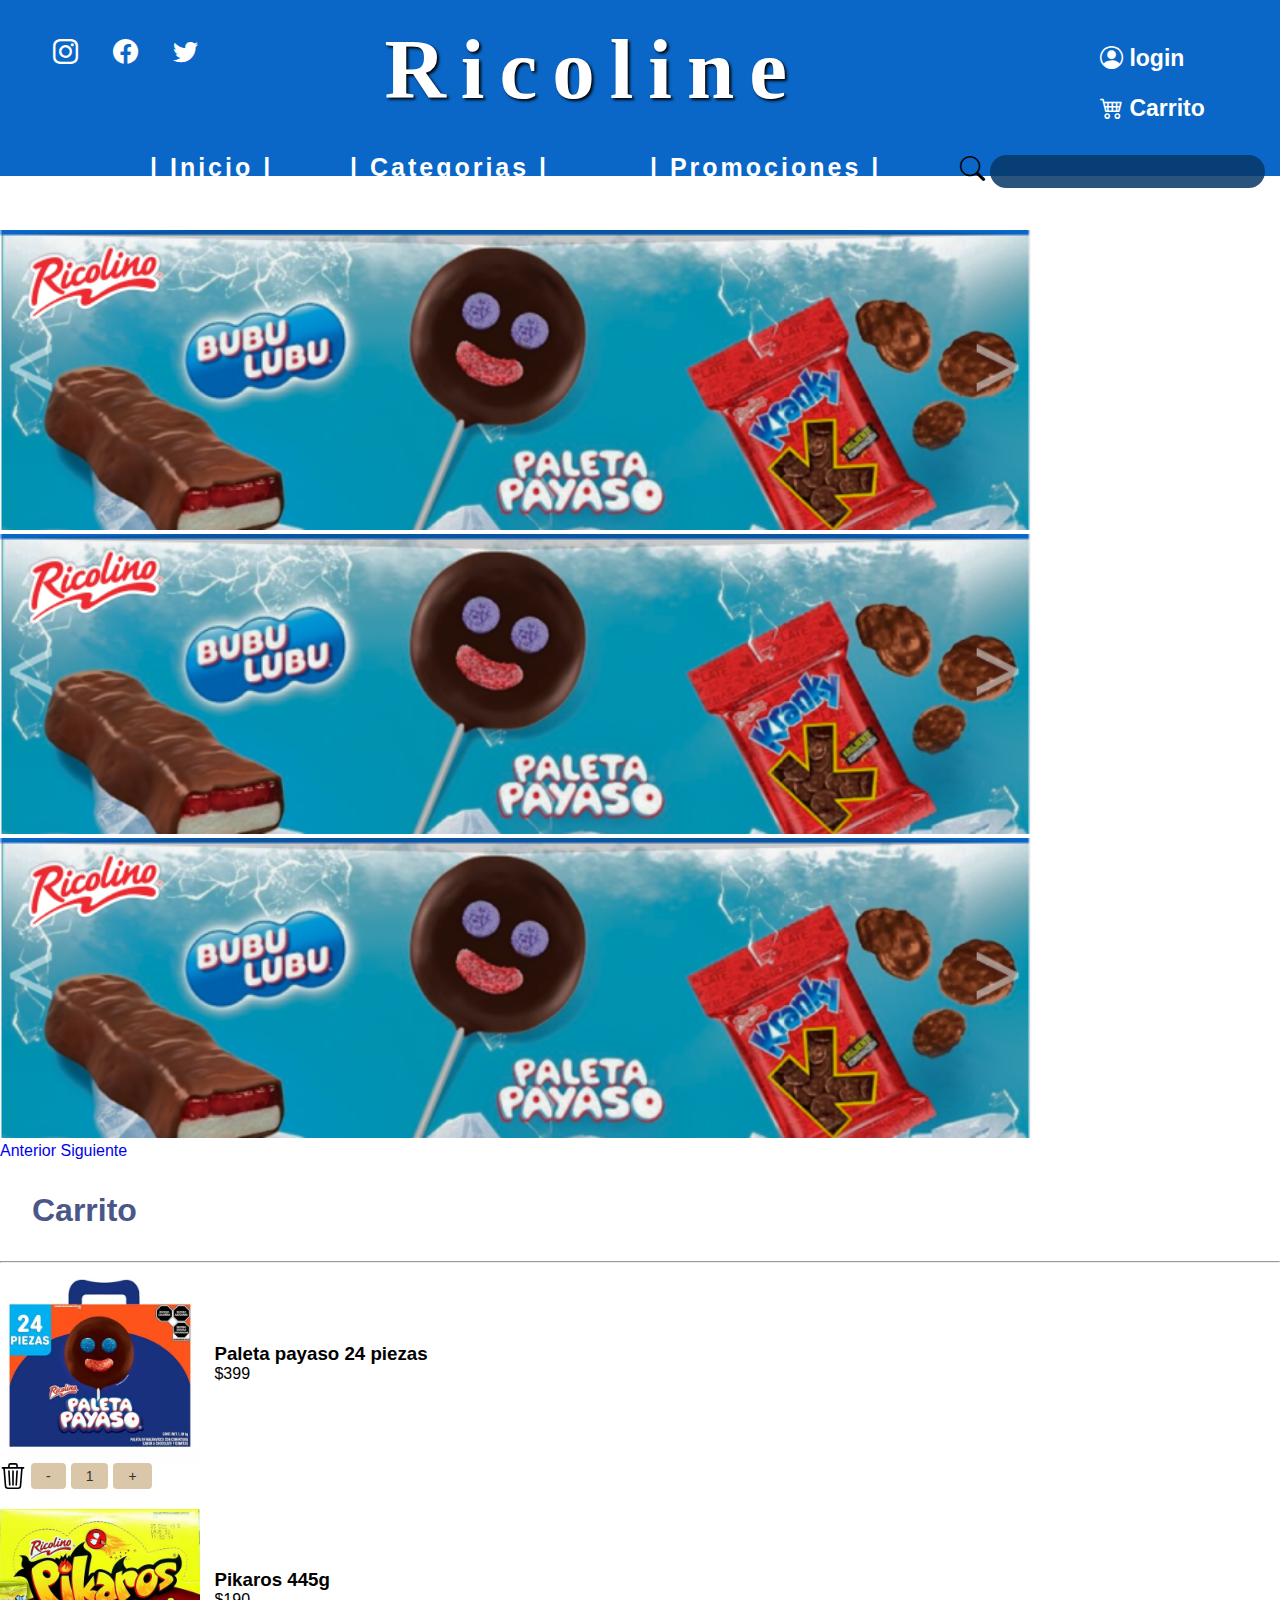
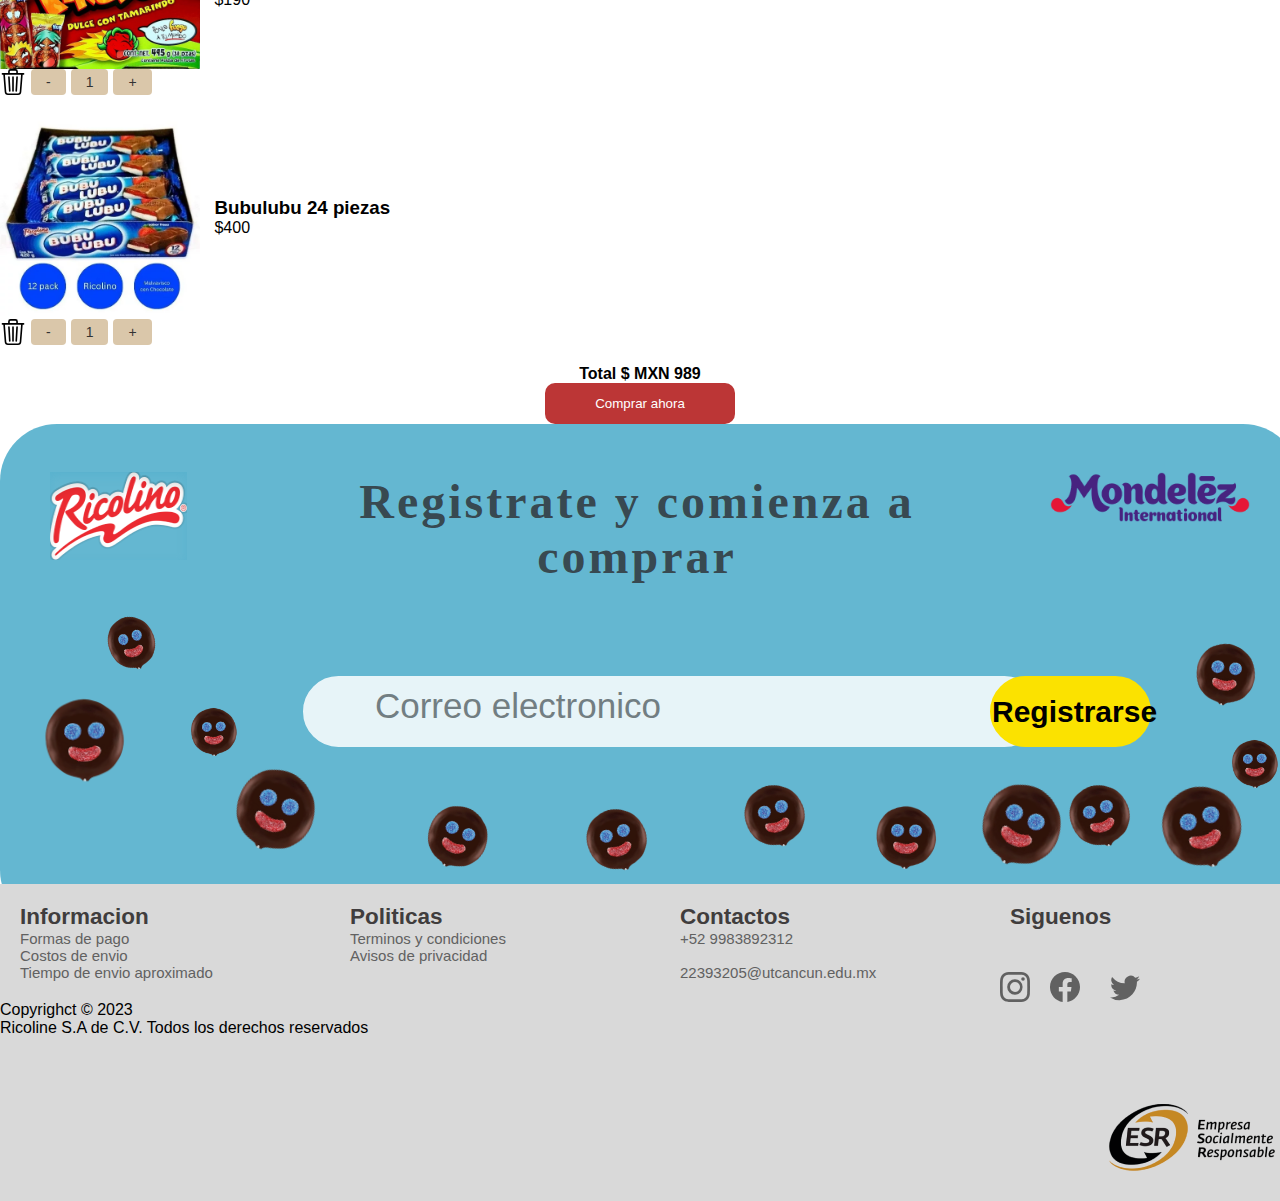
==== commit e35b0241: "ordenando todos los href de cada redireccionamiento" ====
--- a/carrito.html
+++ b/carrito.html
@@ -34,7 +34,7 @@
 		<div class="loginCarr">
 			<ul>
 				<li>
-					<a href="perfil_usuario.html" id="login"><i class="bi bi-person-circle"></i> login</a>
+					<a href="login_registro.html" id="login"><i class="bi bi-person-circle"></i> login</a>
 				</li>
 				<br>
 				<li>
@@ -55,7 +55,7 @@
 				</li>
 				
 				<li>
-					<a href="" id="prom">|	Promociones	|</a>
+					<a href="promociones.html" id="prom">|	Promociones	|</a>
 				</li>
 			</ul>
 		</div>
--- a/css/estilos.css
+++ b/css/estilos.css
@@ -2,6 +2,8 @@
     margin: 0%;
     padding: 0%;
 }
+
+/* inicia header */
 .parte1 div{
     display:inline-block;
 }
@@ -135,6 +137,8 @@
     font-size: 25px;
     margin-top: 13px;
  }
+
+ /* termina header */
  
 /*slider*/
 
@@ -143,7 +147,7 @@
     object-fit: cover;
   }
 
- /*Esto es del footer*/
+ /*inicia footer*/
 
  footer{
     background-color: rgb(217, 217, 217);
@@ -369,4 +373,156 @@
 #footer_correo::placeholder {
     font-size: 35px; /* Cambia el tamaño del texto del placeholder */
   }
+/* termina footer */
+
+
+/* INICIA LOGIN Y REGISTRO */
+*{
+    margin:0;
+    padding: 0;
+    box-sizing: border-box;
+    text-decoration: none;
+    font-family:sans-serif ;
+}
+body{
+    /* background-image: url(https://ganar-ganar.mx/wp-content/uploads/2022/04/ricolino.jpg); */
+    background-size: cover;
+    background-repeat: no-repeat;
+    background-position: center;
+    background-attachment: fixed;
+}
+ main{
+    width: 100%;
+    padding: 20px;
+    margin: auto;
+    margin-top: 100px;
+}
+.contenedor_todo{
+    width: 100%;
+    background-image: url(https://us.123rf.com/450wm/ss1001/ss10011708/ss1001170800223/83441439-vector-la-ilustraci%C3%B3n-grunge-abstracto-fondo-azul-marino-y-cian-para-pa%C3%B1o-o-cartel.jpg); 
+    max-width: 800px;
+    margin: auto;
+    position: relative;
+}
+.caja_trasera{
+    width: 100%;
   
+    padding: 10px 20px;
+    display: flex;
+    justify-content: center;
+    backdrop-filter: blur(10px);
+    background-color: rgba(0,128,255,0.3);
+}
+.caja_trasera div{
+    margin: 100px 40px;
+    color: white;
+    transition: all 500ms;
+}
+.caja_trasera div p,
+.caja_trasera div button {
+    margin-top: 30px;
+}
+.caja_trasera div h3{
+    font-weight: 400;
+    font-size: 26px;
+}
+.caja_trasera button{
+    padding: 10px 40px;
+    border: 2px solid #fff;
+    background: transparent;
+    font-size: 14px ;
+    font-weight: 600;
+    cursor: pointer;
+    color: white;
+    outline: none;
+    transition: all 300ms;
+
+}
+.caja_trasera button:hover{
+    background: #fff;
+    color: #46A2FD;
+    
+} 
+ /* formularios  */
+.contenedor_login-registro{
+    display: flex;
+    align-items: center;
+    width: 100%;
+    max-width: 380px;
+    position: relative;
+    top: -185px;
+    left: 10px;
+    transform: left 500ms cubic-bezier(0.175,0.885,0.320,1.275);
+}
+.contenedor_login-registro form{
+    width: 100%;
+    padding: 80px 20px;
+    background: #fff;
+    position: absolute;
+    border-radius: 20px;
+    border: 2px solid #160eec; /* Establece el color y grosor del margen */
+}
+.contenedor_login-registro form h2{
+    font-size: 30px;
+    text-align: center;
+    margin-bottom: 20px;
+    color: #46A2FD;
+}
+.contenedor_login-registro form input{
+    /* aqui no */
+    width: 100%;
+    margin-top: 20px;
+    padding: 10px;
+    border: none;
+    background: #F2F2F2;
+    font-size: 16px;
+    outline: none;
+}
+.contenedor_login-registro form button{
+    padding: 10px 40px;
+    margin-top: 40px;
+    border: none;
+    font-size: 14px;
+    background: rgb(10, 103, 199, 100%);
+    color: white;
+    cursor: pointer;
+    outline: none;
+}
+.formulario_login{
+
+    opacity: 1;
+    display: block;
+
+}
+.formulario_registro{
+    display: none;
+}
+
+/* trabajando en el responsive desing */
+@media screen and (max-width:850px){
+    main{
+        margin-top: 50px;
+    }
+    .caja_trasera{
+        max-width: 350px;
+        height: 300px;
+        flex-direction: column;
+        margin: auto;
+    }
+    .caja_trasera div{
+        margin:0px;
+        position: absolute;
+    }
+    /* formularios */
+    .contenedor_login-registro{
+        top: -10px;
+        left: -5px;
+        margin: auto;
+    }
+    .contenedor_login-registro form{
+        position: relative;
+    }
+    
+}
+
+/* TERMINO EL LOGIN Y REGISTRO */